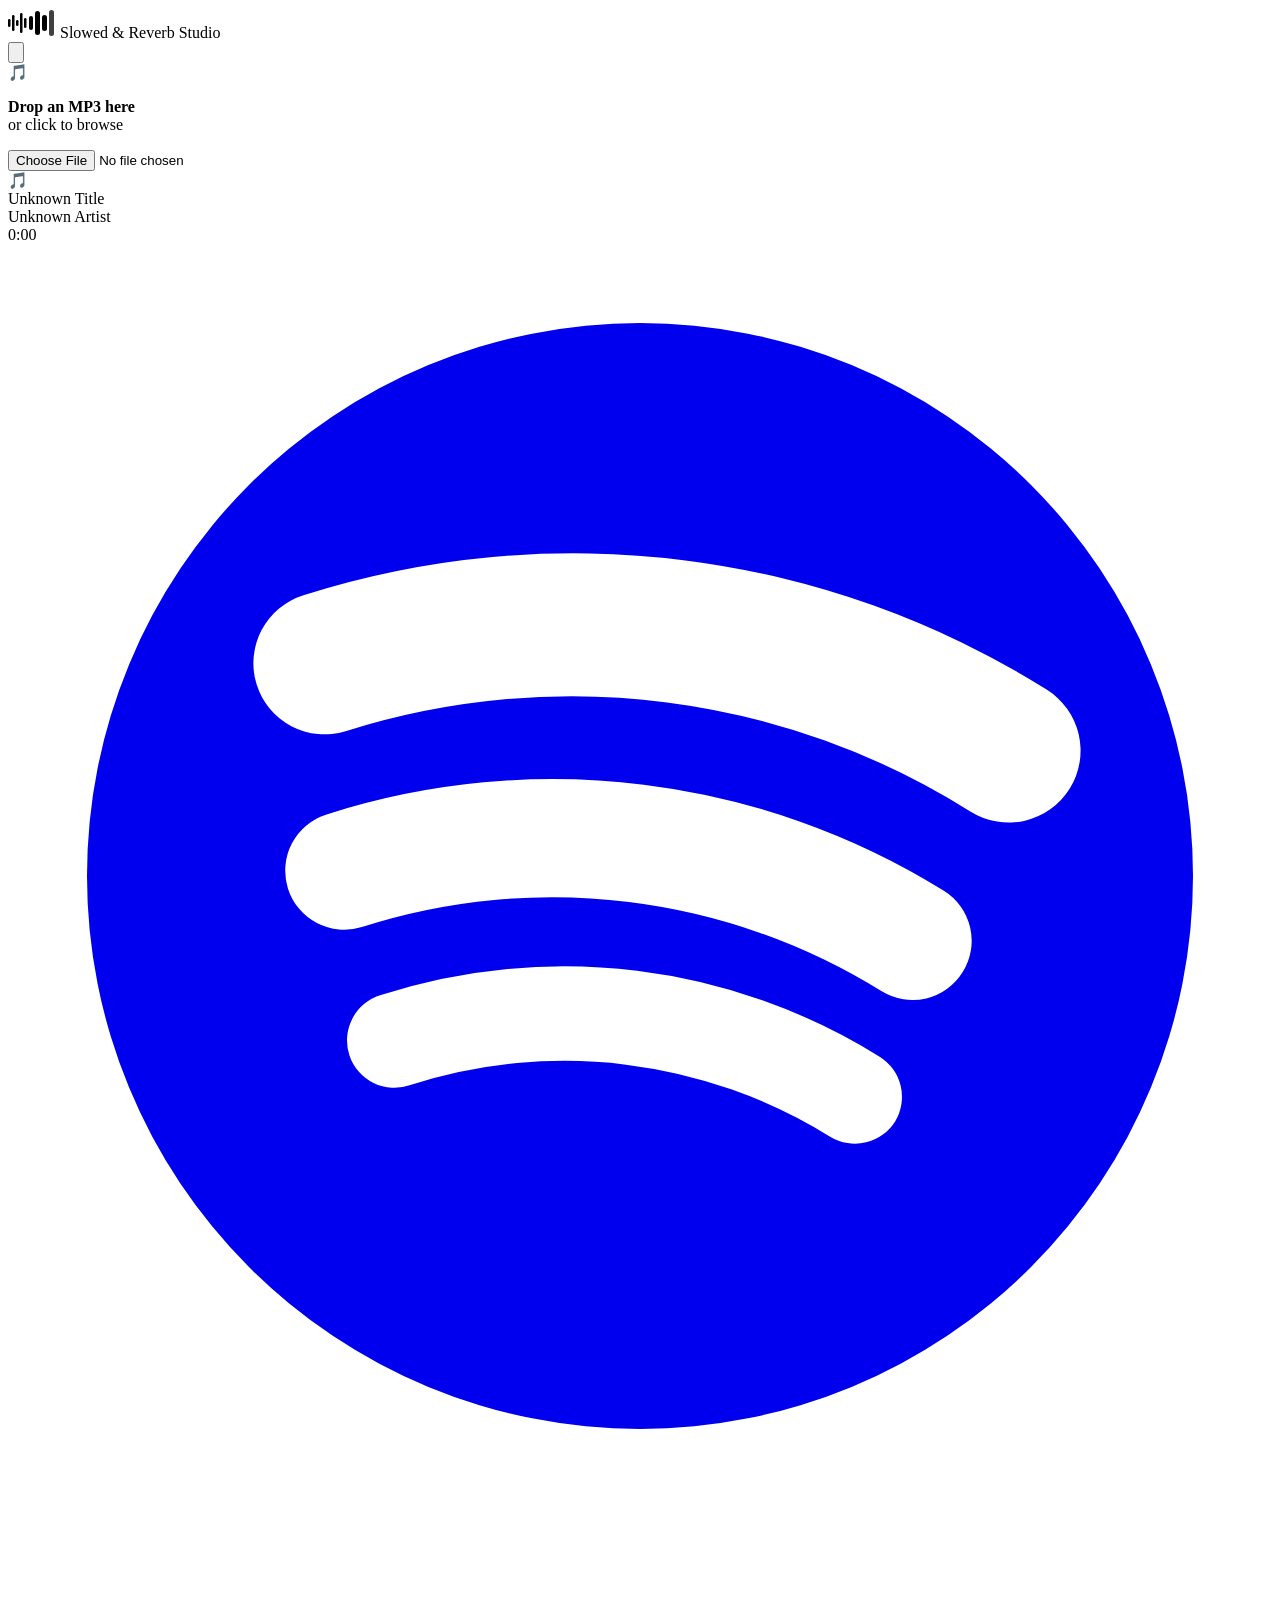
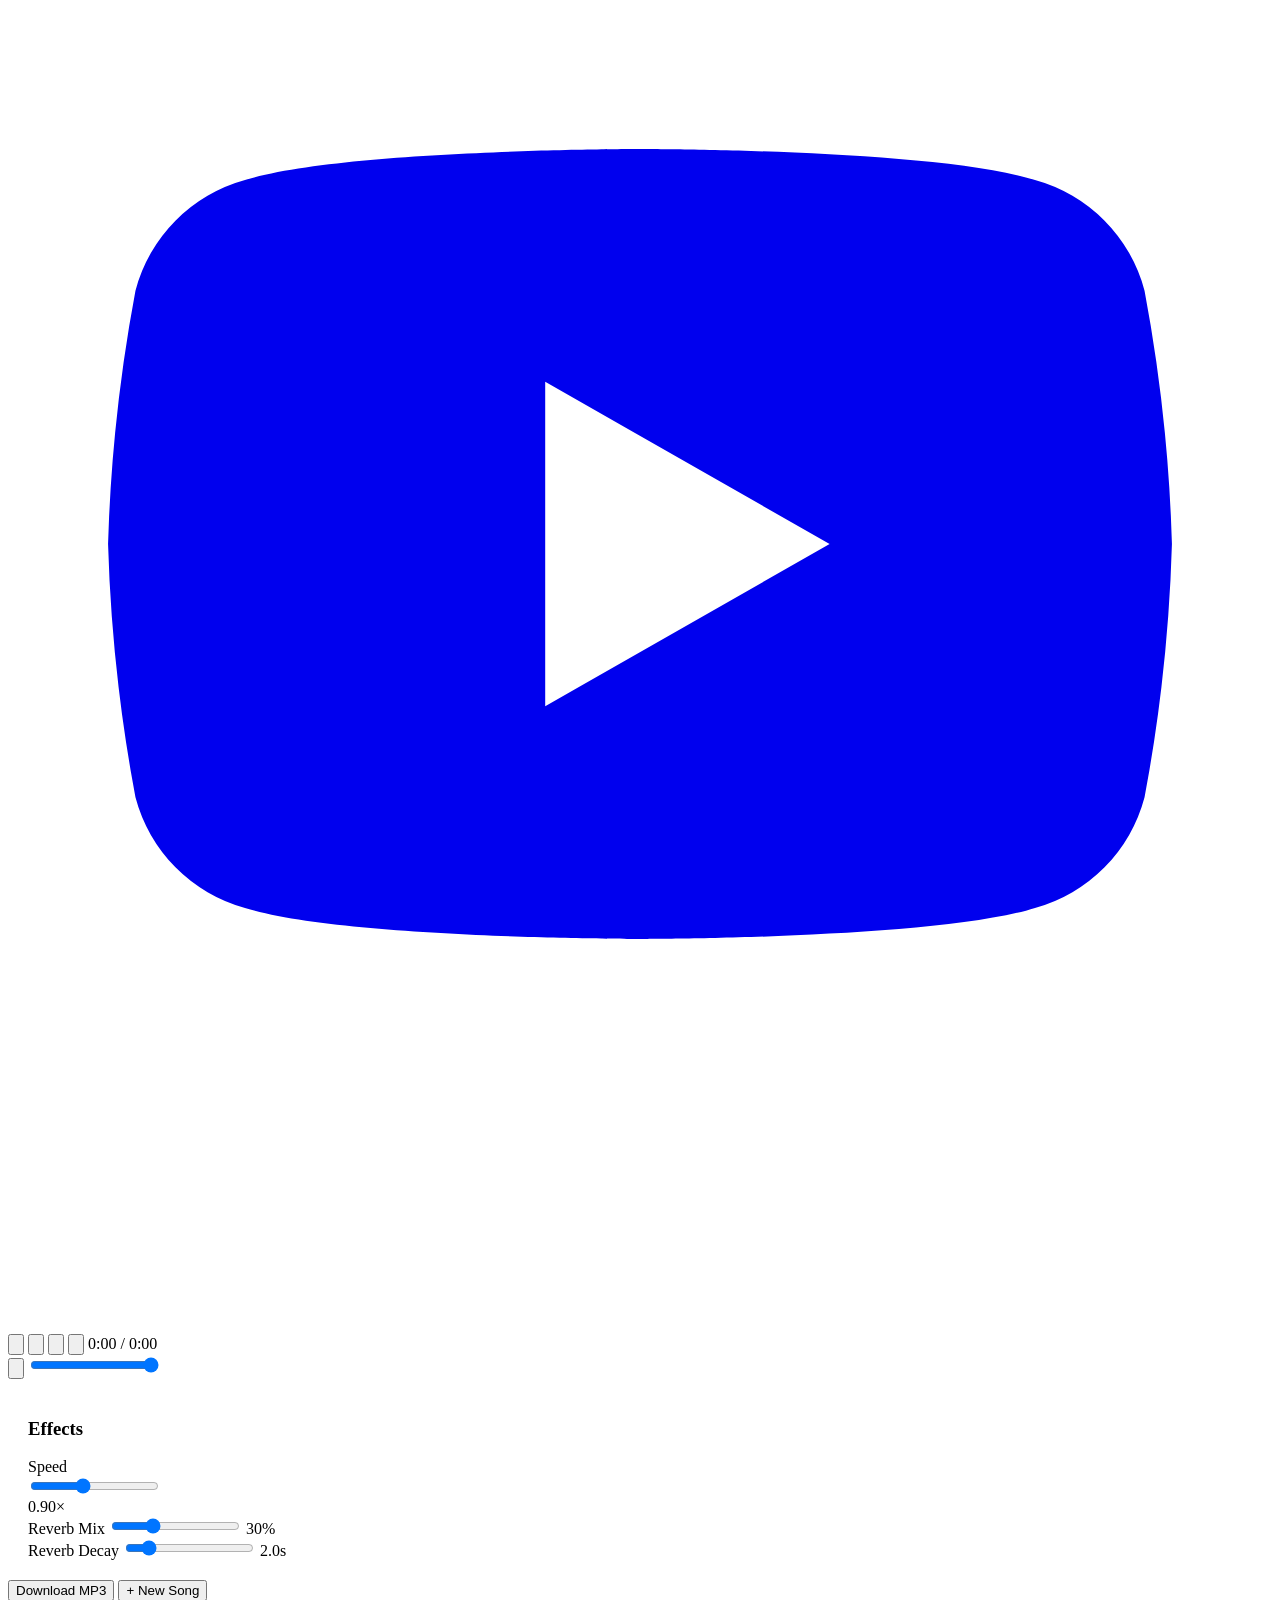
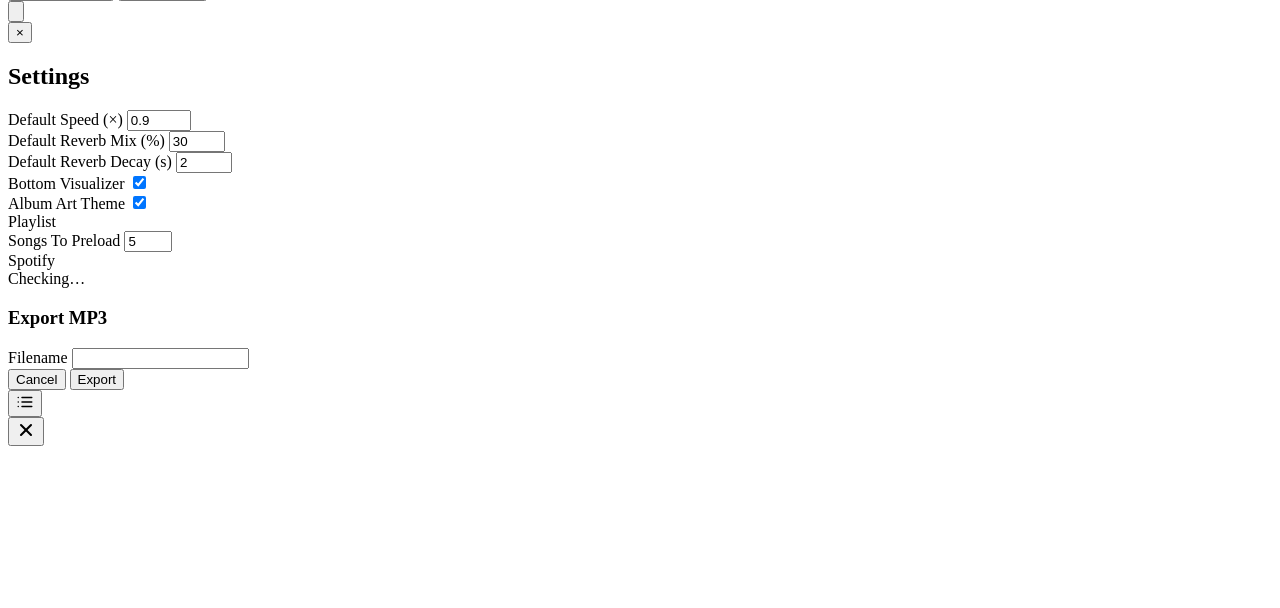
==== static/index.html @ 6344369d "derive OAuth callback URL from request host instead of hardcoding" ====
<!DOCTYPE html>
<html lang="en">
<head>
<meta charset="UTF-8">
<meta name="viewport" content="width=device-width, initial-scale=1.0">
<title>Slowed &amp; Reverb Studio</title>
<link rel="icon" href="/favicon.svg" type="image/svg+xml">
<link rel="stylesheet" href="/style.css">
</head>
<body>

<header>
    <div class="logo">
      <svg class="logo-waveform" viewBox="0 0 48 30" width="48" height="30" aria-hidden="true">
        <defs>
          <linearGradient id="logoGrad" x1="0" y1="0" x2="1" y2="0">
            <stop offset="0%" style="stop-color:var(--accent1)"/>
            <stop offset="100%" style="stop-color:var(--accent2)"/>
          </linearGradient>
        </defs>
        <!-- Compressed left bars -->
        <rect x="0"  y="11" width="2.5" height="8"  rx="1.2" fill="url(#logoGrad)"/>
        <rect x="4"  y="7"  width="2.5" height="16" rx="1.2" fill="url(#logoGrad)"/>
        <rect x="8"  y="12" width="2.5" height="6"  rx="1.2" fill="url(#logoGrad)"/>
        <rect x="12" y="5"  width="2.5" height="20" rx="1.2" fill="url(#logoGrad)"/>
        <rect x="16" y="10" width="2.5" height="10" rx="1.2" fill="url(#logoGrad)"/>
        <!-- Stretched right bars -->
        <rect x="21" y="8"  width="4"   height="14" rx="2"   fill="url(#logoGrad)"/>
        <rect x="27" y="3"  width="5"   height="24" rx="2.5" fill="url(#logoGrad)"/>
        <rect x="34" y="7"  width="5"   height="16" rx="2.5" fill="url(#logoGrad)"/>
        <rect x="41" y="2"  width="5"   height="26" rx="2.5" fill="url(#logoGrad)" opacity="0.75"/>
      </svg>
      Slowed &amp; Reverb Studio
    </div>
    <div class="header-right">
      <div class="server-status" id="serverStatus" style="display:none">
        <span class="status-dot"></span>
        <span id="statusLabel"></span>
      </div>
      <button class="gear-btn" id="gearBtn" title="Settings" aria-label="Settings">
        <svg viewBox="0 0 24 24" fill="none" stroke="currentColor" stroke-width="2" stroke-linecap="round" stroke-linejoin="round">
          <circle cx="12" cy="12" r="3"/><path d="M19.4 15a1.65 1.65 0 0 0 .33 1.82l.06.06a2 2 0 0 1-2.83 2.83l-.06-.06a1.65 1.65 0 0 0-1.82-.33 1.65 1.65 0 0 0-1 1.51V21a2 2 0 0 1-4 0v-.09A1.65 1.65 0 0 0 9 19.4a1.65 1.65 0 0 0-1.82.33l-.06.06a2 2 0 0 1-2.83-2.83l.06-.06A1.65 1.65 0 0 0 4.68 15a1.65 1.65 0 0 0-1.51-1H3a2 2 0 0 1 0-4h.09A1.65 1.65 0 0 0 4.6 9a1.65 1.65 0 0 0-.33-1.82l-.06-.06a2 2 0 0 1 2.83-2.83l.06.06A1.65 1.65 0 0 0 9 4.68a1.65 1.65 0 0 0 1-1.51V3a2 2 0 0 1 4 0v.09a1.65 1.65 0 0 0 1 1.51 1.65 1.65 0 0 0 1.82-.33l.06-.06a2 2 0 0 1 2.83 2.83l-.06.06A1.65 1.65 0 0 0 19.4 9a1.65 1.65 0 0 0 1.51 1H21a2 2 0 0 1 0 4h-.09a1.65 1.65 0 0 0-1.51 1z"/>
        </svg>
      </button>
    </div>
</header>

<div class="app-wrap">
<div class="app">

  <!-- Drop zone -->
  <div class="drop-zone" id="dropZone">
    <div class="icon">🎵</div>
    <p><strong>Drop an MP3 here</strong><br>or click to browse</p>
    <input type="file" id="fileInput" accept=".mp3,audio/*" aria-label="Choose audio file">
  </div>

  <!-- URL import -->
  <div class="url-section" id="urlRow" style="display:none">
    <div class="url-divider"><span>or import</span></div>
    <div class="import-tabs">
      <button class="import-tab active" id="tabUrl">URL</button>
      <button class="import-tab" id="tabSearch">Search</button>
    </div>
    <!-- URL mode -->
    <div id="urlMode">
      <div class="url-row">
        <input type="text" id="urlInput" placeholder="Paste a YouTube or Spotify URL…" autocomplete="off">
        <button id="urlLoadBtn" disabled>Load</button>
      </div>
    </div>
    <!-- Search mode -->
    <div id="searchMode" style="display:none">
      <div class="url-row">
        <input type="text" id="searchInput" placeholder="Search for a song on YouTube Music…" autocomplete="off">
      </div>
      <div class="search-results" id="searchResults" style="display:none"></div>
    </div>
    <!-- Live import status -->
    <div class="import-status" id="importStatus" style="display:none">
      <div class="import-meta">
        <div class="import-art" id="importArt">🎵</div>
        <div class="import-info">
          <div class="import-title" id="importTitle">Loading…</div>
          <div class="import-artist" id="importArtist"></div>
        </div>
      </div>
      <div class="import-stage" id="importStage"></div>
      <div class="import-stages-bar" id="importStagesBar">
        <div class="import-stage-seg" id="stageSeg-resolve">
          <div class="import-stage-fill" id="stageFill-resolve"></div>
          <span class="import-stage-label">Resolve</span>
        </div>
        <div class="import-stage-seg" id="stageSeg-download">
          <div class="import-stage-fill" id="stageFill-download"></div>
          <span class="import-stage-label">Download</span>
        </div>
        <div class="import-stage-seg" id="stageSeg-process">
          <div class="import-stage-fill" id="stageFill-process"></div>
          <span class="import-stage-label">Process</span>
        </div>
        <div class="import-stage-seg" id="stageSeg-load">
          <div class="import-stage-fill" id="stageFill-load"></div>
          <span class="import-stage-label">Load</span>
        </div>
      </div>
      <div class="import-tracks" id="importTrackList" style="display:none"></div>
    </div>
  </div>
  <!-- Track card -->
  <div class="card track-card hidden" id="trackCard">
    <div class="album-art" id="albumArt">🎵</div>
    <div class="track-info">
      <div class="track-title" id="trackTitle">Unknown Title</div>
      <div class="track-artist" id="trackArtist">Unknown Artist</div>
      <div class="track-meta-row">
        <div class="track-duration" id="trackDuration">0:00</div>
        <div class="track-source-links" aria-label="Source links">
          <a class="track-source-link hidden" id="trackSpotifyLink" href="#" target="_blank" rel="noopener noreferrer" title="Open on Spotify" aria-label="Open on Spotify">
            <svg viewBox="0 0 24 24" fill="currentColor" aria-hidden="true">
              <path d="M12 1.5A10.5 10.5 0 1 0 22.5 12 10.5 10.5 0 0 0 12 1.5Zm4.85 15.15a.9.9 0 0 1-1.24.3 9.55 9.55 0 0 0-7.97-.98.9.9 0 1 1-.56-1.71 11.34 11.34 0 0 1 9.47 1.17.9.9 0 0 1 .3 1.22Zm1.28-2.83a1.12 1.12 0 0 1-1.54.37 11.84 11.84 0 0 0-9.87-1.22 1.12 1.12 0 1 1-.67-2.14 14.07 14.07 0 0 1 11.72 1.45 1.12 1.12 0 0 1 .36 1.54Zm.15-3.04A14.2 14.2 0 0 0 6.41 9.25a1.35 1.35 0 0 1-.8-2.58 16.89 16.89 0 0 1 14.11 1.79 1.35 1.35 0 1 1-1.44 2.32Z"/>
            </svg>
          </a>
          <a class="track-source-link hidden" id="trackYouTubeLink" href="#" target="_blank" rel="noopener noreferrer" title="Open on YouTube" aria-label="Open on YouTube">
            <svg viewBox="0 0 24 24" fill="currentColor" aria-hidden="true">
              <path d="M21.58 7.19a2.96 2.96 0 0 0-2.08-2.1C17.66 4.5 12 4.5 12 4.5s-5.66 0-7.5.59a2.96 2.96 0 0 0-2.08 2.1A30.8 30.8 0 0 0 1.9 12a30.8 30.8 0 0 0 .52 4.81 2.96 2.96 0 0 0 2.08 2.1c1.84.59 7.5.59 7.5.59s5.66 0 7.5-.59a2.96 2.96 0 0 0 2.08-2.1A30.8 30.8 0 0 0 22.1 12a30.8 30.8 0 0 0-.52-4.81ZM10.2 15.08V8.92L15.6 12Z"/>
            </svg>
          </a>
        </div>
      </div>
    </div>
  </div>

  <!-- Waveform -->
  <div class="card waveform-wrap hidden" id="waveformWrap">
    <canvas id="waveform"></canvas>
  </div>

  <!-- Transport -->
  <div class="transport hidden" id="transport">
    <button class="transport-icon-btn" id="startBtn" title="Start" aria-label="Start">
      <svg viewBox="0 0 24 24" fill="currentColor">
        <rect x="4.5" y="4" width="2.5" height="16" rx="1"/>
        <polygon points="18,5 8.5,12 18,19"/>
      </svg>
    </button>
    <button class="play-btn" id="playBtn" aria-label="Play/Pause">
      <svg id="playIcon" viewBox="0 0 24 24" fill="currentColor"><polygon points="5,3 19,12 5,21"/></svg>
    </button>
    <button class="transport-icon-btn" id="endBtn" title="End" aria-label="End">
      <svg viewBox="0 0 24 24" fill="currentColor">
        <polygon points="6,5 15.5,12 6,19"/>
        <rect x="17" y="4" width="2.5" height="16" rx="1"/>
      </svg>
    </button>
    <button class="transport-icon-btn loop-btn" id="loopBtn" title="Loop Off" aria-label="Toggle Loop" aria-pressed="false">
      <svg viewBox="0 0 24 24" fill="none" stroke="url(#loopGrad)" stroke-width="2.1" stroke-linecap="round" stroke-linejoin="round">
        <defs>
          <linearGradient id="loopGrad" x1="0%" y1="0%" x2="100%" y2="100%">
            <stop offset="0%" class="loop-grad-stop1"/>
            <stop offset="100%" class="loop-grad-stop2"/>
          </linearGradient>
        </defs>
        <path d="M8 7h9l-2.5-2.5M16 17H7l2.5 2.5M17 7c2 0 3 1 3 3v1M7 17c-2 0-3-1-3-3v-1"/>
      </svg>
    </button>
    <span class="time-display" id="timeDisplay">0:00 / 0:00</span>
    <div class="volume-control">
      <button class="transport-icon-btn" id="muteBtn" title="Mute" aria-label="Toggle Mute" aria-pressed="false">
        <svg viewBox="0 0 24 24" fill="none" stroke="currentColor" stroke-width="2" stroke-linecap="round" stroke-linejoin="round">
          <path d="M11 5L6 9H2v6h4l5 4V5z" fill="currentColor" stroke="none"/>
          <path d="M15.54 8.46a5 5 0 0 1 0 7.07"/><path d="M19.07 4.93a10 10 0 0 1 0 14.14"/>
        </svg>
      </button>
      <input type="range" id="volumeSlider" class="volume-slider" min="0" max="100" value="100" step="1" aria-label="Volume">
    </div>
  </div>

  <!-- Effects -->
  <div class="card effects hidden" id="effects" style="padding:20px">
    <h3>Effects</h3>
    <div class="slider-group">
      <div class="slider-row">
        <span class="slider-label">Speed</span>
        <div class="slider-input-wrap speed-slider-wrap">
          <input type="range" id="speedSlider" min="50" max="150" value="90" step="1" aria-label="Speed" autocomplete="off">
          <span class="speed-divider" aria-hidden="true"></span>
        </div>
        <span class="slider-value" id="speedVal">0.90×</span>
      </div>
      <div class="slider-row">
        <span class="slider-label">Reverb Mix</span>
        <input type="range" id="reverbSlider" min="0" max="100" value="30" step="1" aria-label="Reverb Mix" autocomplete="off">
        <span class="slider-value" id="reverbVal">30%</span>
      </div>
      <div class="slider-row">
        <span class="slider-label">Reverb Decay</span>
        <input type="range" id="decaySlider" min="10" max="80" value="20" step="1" aria-label="Reverb Decay" autocomplete="off">
        <span class="slider-value" id="decayVal">2.0s</span>
      </div>
    </div>
  </div>

  <!-- Download -->
  <button class="download-btn hidden" id="downloadBtn">Download MP3</button>
  <button class="new-song-btn hidden" id="newSongBtn" type="button"><span class="plus">+</span> New Song</button>
</div><!-- end .app -->

<!-- Playlist panel (inline card, hidden until playlist is active) -->
<div class="card playlist-panel" id="playlistPanel">
  <div class="playlist-panel-header">
    <div class="playlist-panel-meta">
      <div class="playlist-panel-name" id="playlistSidebarName"></div>
      <div class="playlist-panel-count" id="playlistSidebarCount"></div>
    </div>
    <button class="transport-icon-btn loop-btn playlist-loop-btn" id="playlistLoopBtn" title="Loop Playlist Off" aria-label="Toggle Playlist Loop" aria-pressed="false">
      <svg viewBox="0 0 24 24" fill="none" stroke="url(#playlistLoopGrad)" stroke-width="2.1" stroke-linecap="round" stroke-linejoin="round">
        <defs>
          <linearGradient id="playlistLoopGrad" x1="0%" y1="0%" x2="100%" y2="100%">
            <stop offset="0%" class="loop-grad-stop1"/>
            <stop offset="100%" class="loop-grad-stop2"/>
          </linearGradient>
        </defs>
        <path d="M8 7h9l-2.5-2.5M16 17H7l2.5 2.5M17 7c2 0 3 1 3 3v1M7 17c-2 0-3-1-3-3v-1"/>
      </svg>
    </button>
  </div>
  <div class="playlist-track-list" id="playlistTrackList"></div>
</div>

</div><!-- end .app-wrap -->

<!-- Settings panel -->
<div class="overlay" id="overlay"></div>
<div class="settings-panel" id="settingsPanel">
  <button class="close-btn" id="closeSettings">×</button>
  <h2>Settings</h2>
  <div class="setting-group">
    <label>Default Speed (×)</label>
    <input type="number" id="defaultSpeed" value="0.9" min="0.5" max="1.5" step="0.05">
  </div>
  <div class="setting-group">
    <label>Default Reverb Mix (%)</label>
    <input type="number" id="defaultReverb" value="30" min="0" max="100" step="5">
  </div>
  <div class="setting-group">
    <label>Default Reverb Decay (s)</label>
    <input type="number" id="defaultDecay" value="2" min="1" max="8" step="0.5">
  </div>
  <div class="setting-group">
    <label class="setting-toggle">
      <span>Bottom Visualizer</span>
      <span class="apple-switch">
        <input type="checkbox" id="bottomVisualizerToggle" checked>
        <span class="apple-switch-track">
          <span class="apple-switch-thumb"></span>
        </span>
      </span>
    </label>
  </div>
  <div class="setting-group">
    <label class="setting-toggle">
      <span>Album Art Theme</span>
      <span class="apple-switch">
        <input type="checkbox" id="artThemeToggle" checked>
        <span class="apple-switch-track">
          <span class="apple-switch-thumb"></span>
        </span>
      </span>
    </label>
  </div>
  <div class="settings-divider"><span>Playlist</span></div>
  <div class="setting-group">
    <label>Songs To Preload</label>
    <input type="number" id="playlistPreloadCount" value="5" min="1" max="20" step="1">
  </div>
  <div class="settings-divider"><span>Spotify</span></div>
  <div class="setting-group spotify-connect-group">
    <div class="spotify-status-row">
      <span class="spotify-status-dot" id="spotifyStatusDot"></span>
      <span class="spotify-status-label" id="spotifyStatusLabel">Checking…</span>
    </div>
    <button class="spotify-connect-btn" id="spotifyConnectBtn" style="display:none">Connect Spotify</button>
    <button class="spotify-disconnect-btn" id="spotifyDisconnectBtn" style="display:none">Disconnect</button>
    <p class="spotify-connect-hint" id="spotifyConnectHint"></p>
  </div>
</div>

<!-- Download modal -->
<div class="modal-overlay" id="modalOverlay">
  <div class="modal">
    <h3>Export MP3</h3>
    <label>Filename</label>
    <input type="text" id="filenameInput" autocomplete="off">
    <div class="modal-btns">
      <button class="modal-cancel" id="modalCancel">Cancel</button>
      <button class="modal-confirm" id="modalConfirm">Export</button>
    </div>
    <div class="progress-wrap" id="progressWrap" style="display:none">
      <div class="progress-bar" id="progressBar"></div>
    </div>
  </div>
</div>

<!-- Mobile playlist bar (shown at bottom on small screens when playlist is active) -->
<div class="playlist-mobile-bar" id="playlistMobileBar">
  <div class="playlist-mobile-bar-info">
    <span class="playlist-mobile-bar-track" id="playlistMobileBarTrack"></span>
    <span class="playlist-mobile-bar-count" id="playlistMobileBarCount"></span>
  </div>
  <button class="playlist-mobile-bar-btn" id="playlistMobileBarBtn" aria-label="Show playlist">
    <svg viewBox="0 0 24 24" fill="none" stroke="currentColor" stroke-width="2" stroke-linecap="round" stroke-linejoin="round" width="18" height="18">
      <line x1="8" y1="6" x2="21" y2="6"/><line x1="8" y1="12" x2="21" y2="12"/><line x1="8" y1="18" x2="21" y2="18"/>
      <line x1="3" y1="6" x2="3.01" y2="6"/><line x1="3" y1="12" x2="3.01" y2="12"/><line x1="3" y1="18" x2="3.01" y2="18"/>
    </svg>
  </button>
</div>

<!-- Mobile playlist overlay -->
<div class="playlist-mobile-overlay" id="playlistMobileOverlay">
  <div class="playlist-mobile-overlay-header">
    <div class="playlist-panel-name" id="playlistMobileOverlayName"></div>
    <button class="playlist-mobile-overlay-close" id="playlistMobileOverlayClose" aria-label="Close">
      <svg viewBox="0 0 24 24" fill="none" stroke="currentColor" stroke-width="2.5" stroke-linecap="round" width="20" height="20">
        <line x1="18" y1="6" x2="6" y2="18"/><line x1="6" y1="6" x2="18" y2="18"/>
      </svg>
    </button>
  </div>
  <div class="playlist-track-list playlist-mobile-overlay-list" id="playlistMobileTrackList"></div>
</div>

<!-- Toast -->
<div class="toast" id="toast"></div>
<canvas id="bottomVisualizer" class="bottom-visualizer" aria-hidden="true"></canvas>

<script src="/lib/lame.min.js"></script>
<script type="module" src="/js/ui.js"></script>
</body>
</html>
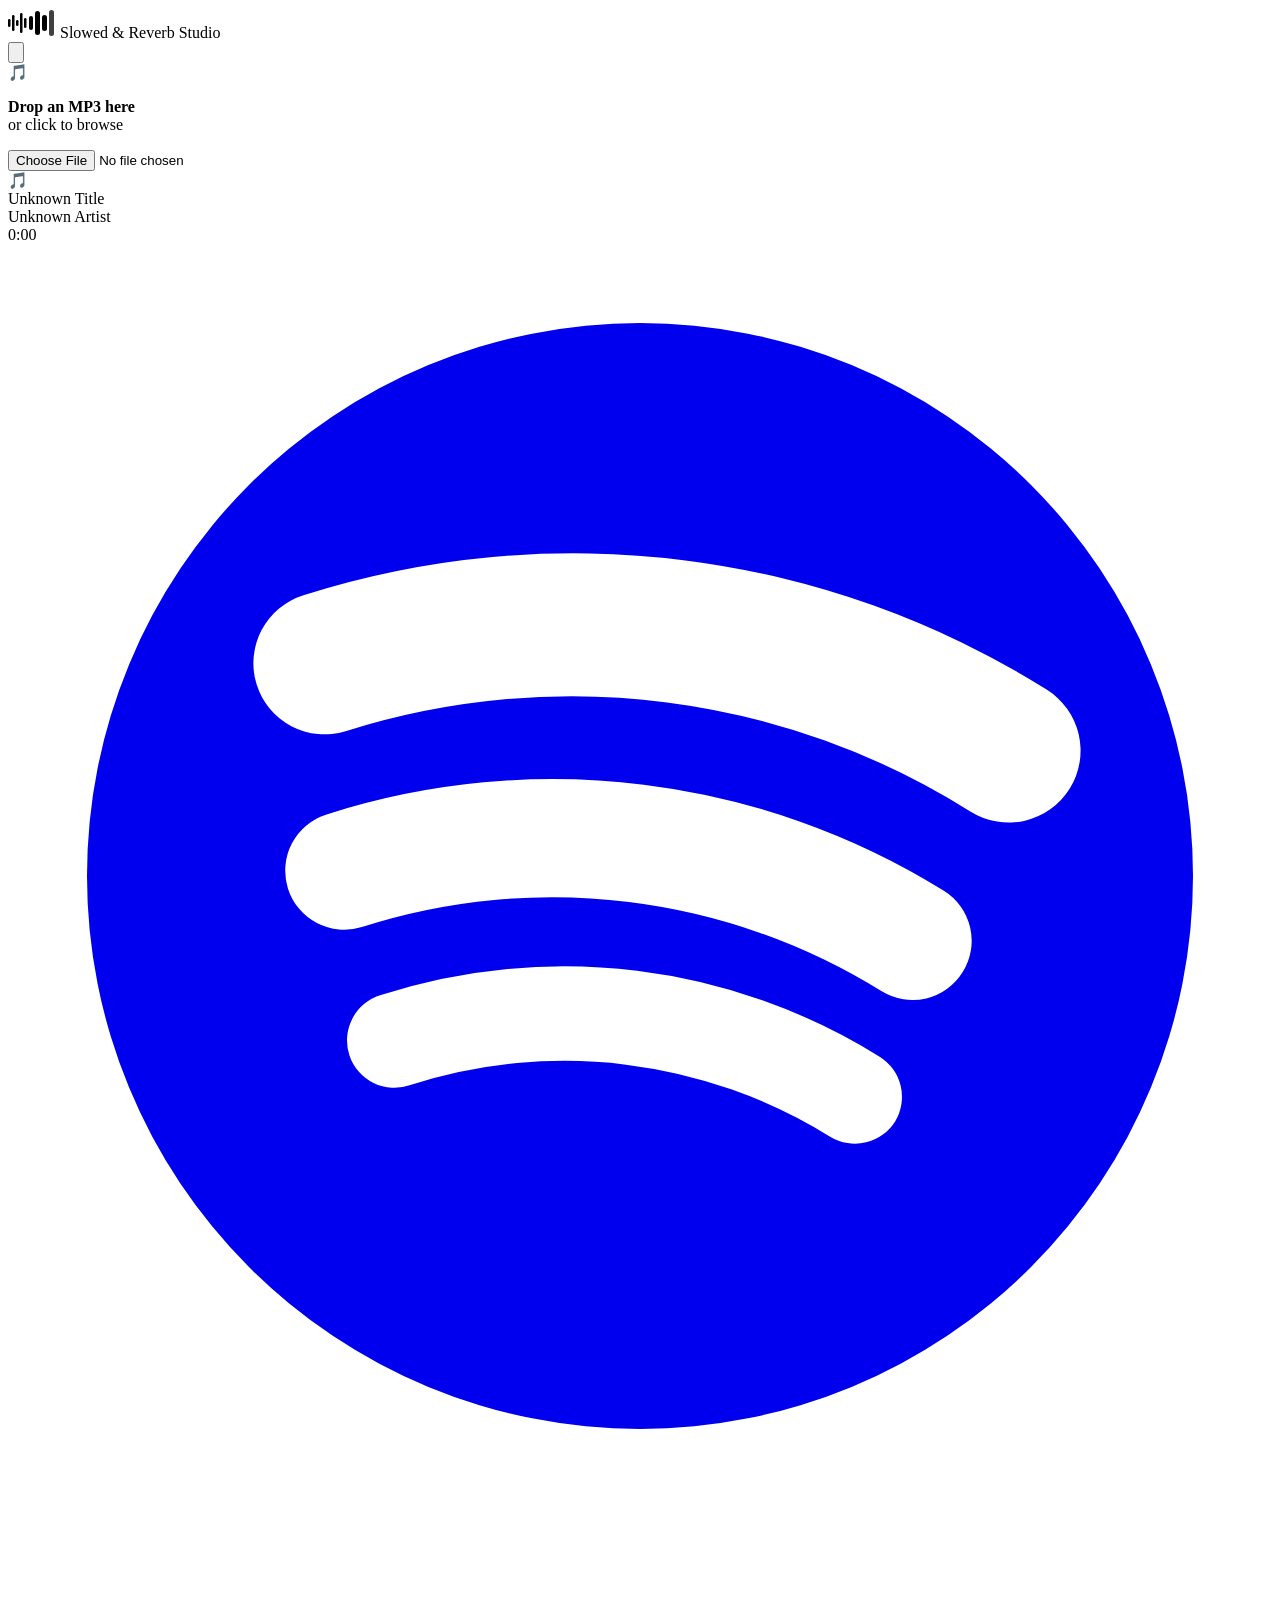
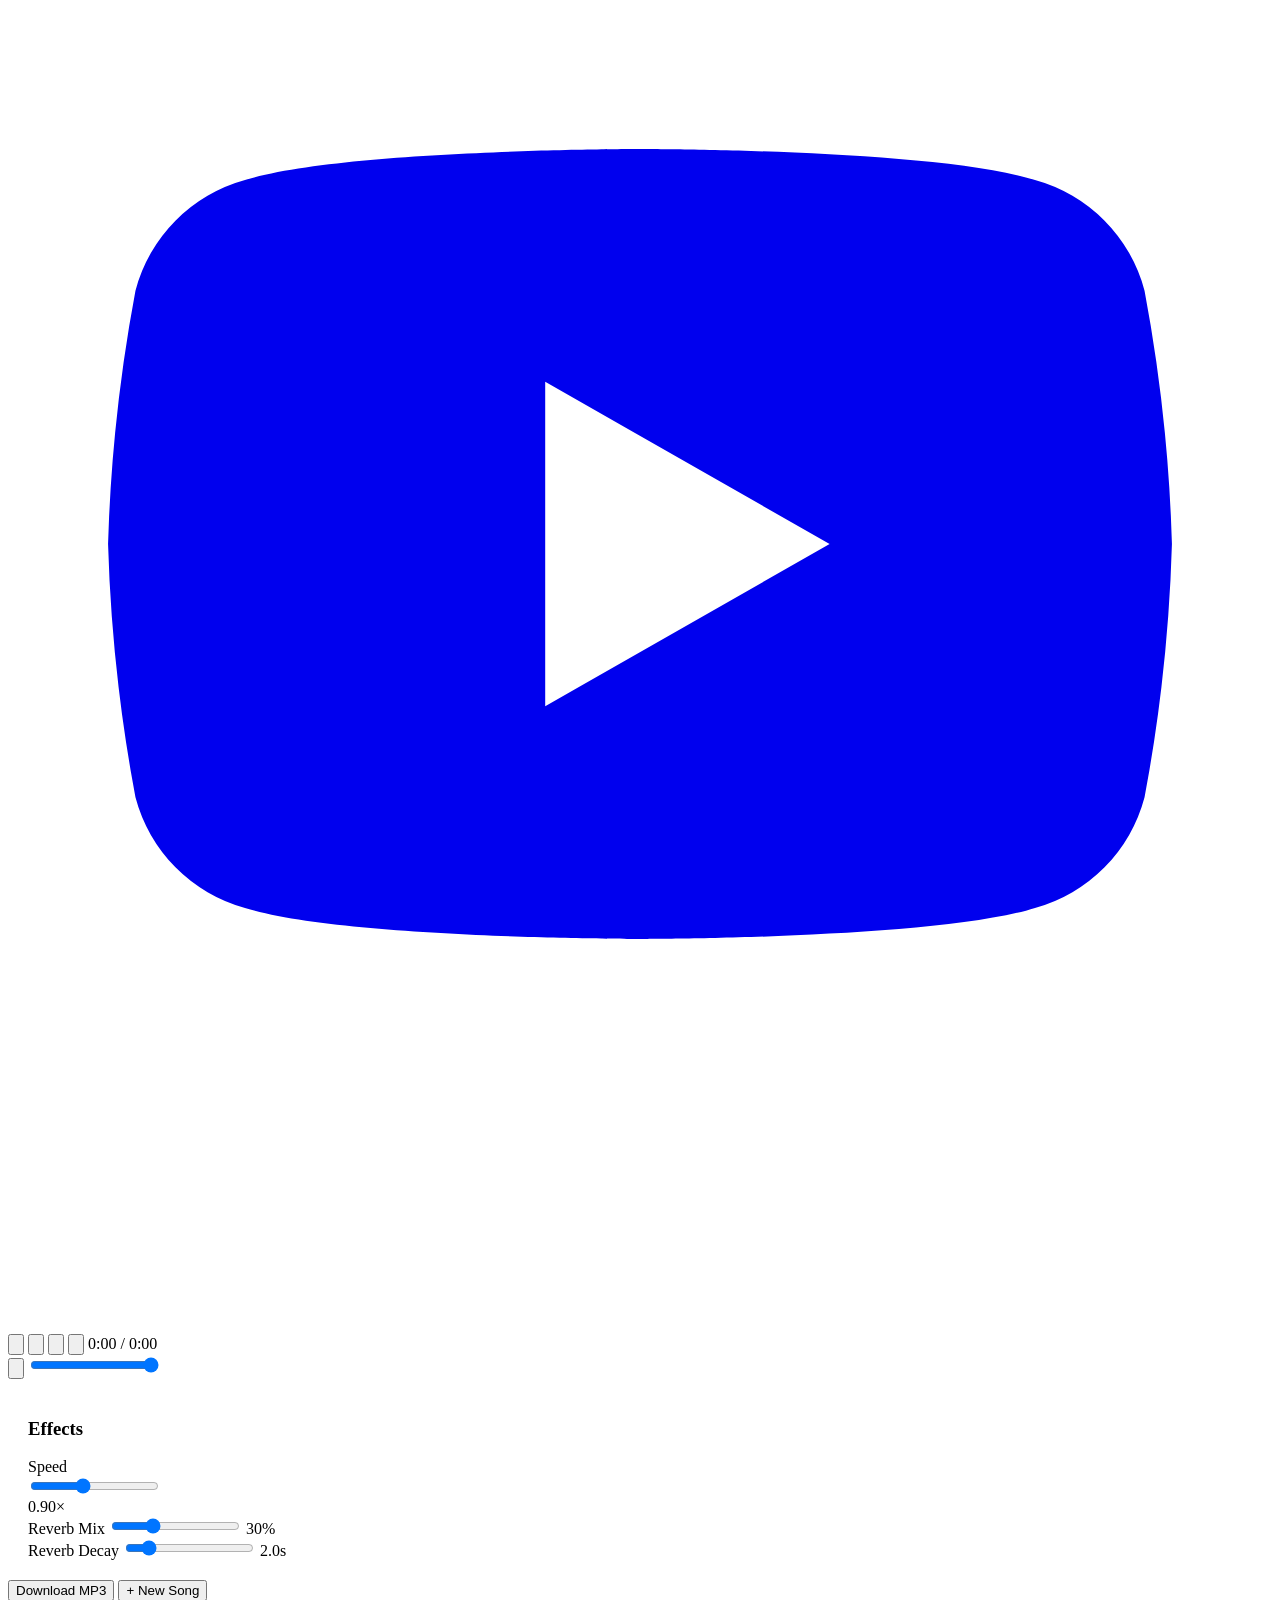
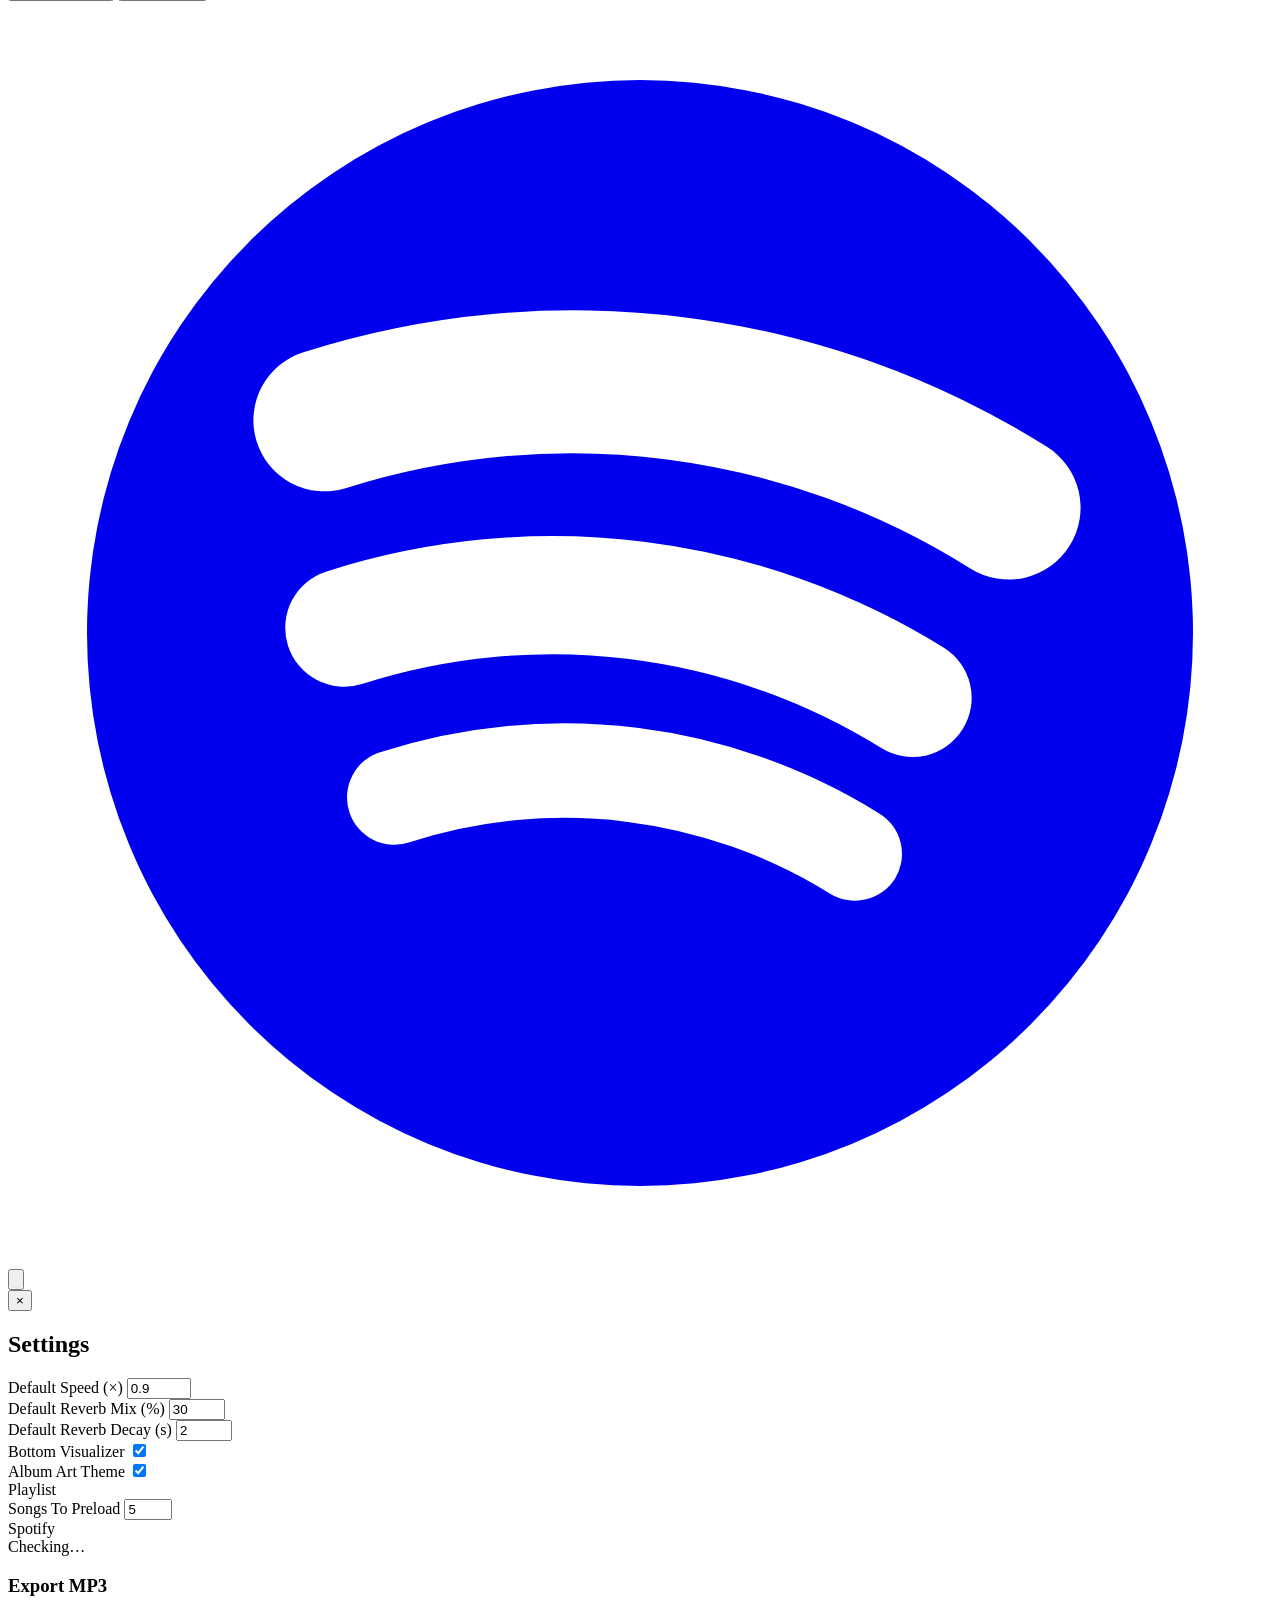
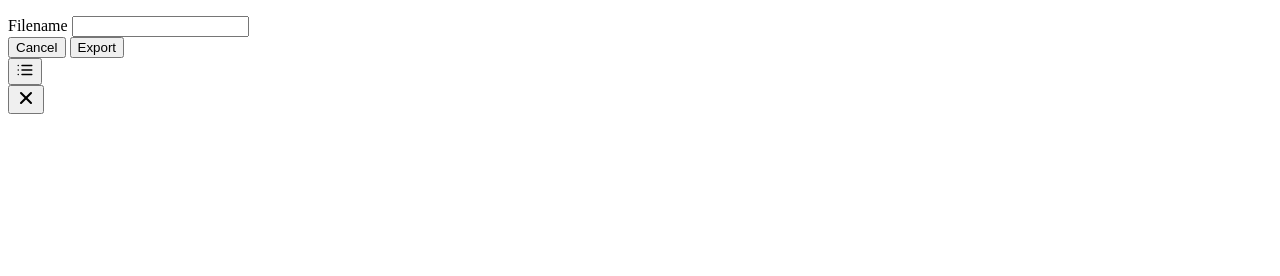
==== commit e64f08f1: "Fix playlist metadata and source links in importer/panel" ====
--- a/static/index.html
+++ b/static/index.html
@@ -213,17 +213,24 @@
       <div class="playlist-panel-name" id="playlistSidebarName"></div>
       <div class="playlist-panel-count" id="playlistSidebarCount"></div>
     </div>
-    <button class="transport-icon-btn loop-btn playlist-loop-btn" id="playlistLoopBtn" title="Loop Playlist Off" aria-label="Toggle Playlist Loop" aria-pressed="false">
-      <svg viewBox="0 0 24 24" fill="none" stroke="url(#playlistLoopGrad)" stroke-width="2.1" stroke-linecap="round" stroke-linejoin="round">
-        <defs>
-          <linearGradient id="playlistLoopGrad" x1="0%" y1="0%" x2="100%" y2="100%">
-            <stop offset="0%" class="loop-grad-stop1"/>
-            <stop offset="100%" class="loop-grad-stop2"/>
-          </linearGradient>
-        </defs>
-        <path d="M8 7h9l-2.5-2.5M16 17H7l2.5 2.5M17 7c2 0 3 1 3 3v1M7 17c-2 0-3-1-3-3v-1"/>
-      </svg>
-    </button>
+    <div class="playlist-panel-actions">
+      <a class="track-source-link hidden" id="playlistSidebarLink" href="#" target="_blank" rel="noopener noreferrer" title="Open on Spotify" aria-label="Open on Spotify">
+        <svg viewBox="0 0 24 24" fill="currentColor" aria-hidden="true">
+          <path d="M12 1.5A10.5 10.5 0 1 0 22.5 12 10.5 10.5 0 0 0 12 1.5Zm4.85 15.15a.9.9 0 0 1-1.24.3 9.55 9.55 0 0 0-7.97-.98.9.9 0 1 1-.56-1.71 11.34 11.34 0 0 1 9.47 1.17.9.9 0 0 1 .3 1.22Zm1.28-2.83a1.12 1.12 0 0 1-1.54.37 11.84 11.84 0 0 0-9.87-1.22 1.12 1.12 0 1 1-.67-2.14 14.07 14.07 0 0 1 11.72 1.45 1.12 1.12 0 0 1 .36 1.54Zm.15-3.04A14.2 14.2 0 0 0 6.41 9.25a1.35 1.35 0 0 1-.8-2.58 16.89 16.89 0 0 1 14.11 1.79 1.35 1.35 0 1 1-1.44 2.32Z"/>
+        </svg>
+      </a>
+      <button class="transport-icon-btn loop-btn playlist-loop-btn" id="playlistLoopBtn" title="Loop Playlist Off" aria-label="Toggle Playlist Loop" aria-pressed="false">
+        <svg viewBox="0 0 24 24" fill="none" stroke="url(#playlistLoopGrad)" stroke-width="2.1" stroke-linecap="round" stroke-linejoin="round">
+          <defs>
+            <linearGradient id="playlistLoopGrad" x1="0%" y1="0%" x2="100%" y2="100%">
+              <stop offset="0%" class="loop-grad-stop1"/>
+              <stop offset="100%" class="loop-grad-stop2"/>
+            </linearGradient>
+          </defs>
+          <path d="M8 7h9l-2.5-2.5M16 17H7l2.5 2.5M17 7c2 0 3 1 3 3v1M7 17c-2 0-3-1-3-3v-1"/>
+        </svg>
+      </button>
+    </div>
   </div>
   <div class="playlist-track-list" id="playlistTrackList"></div>
 </div>
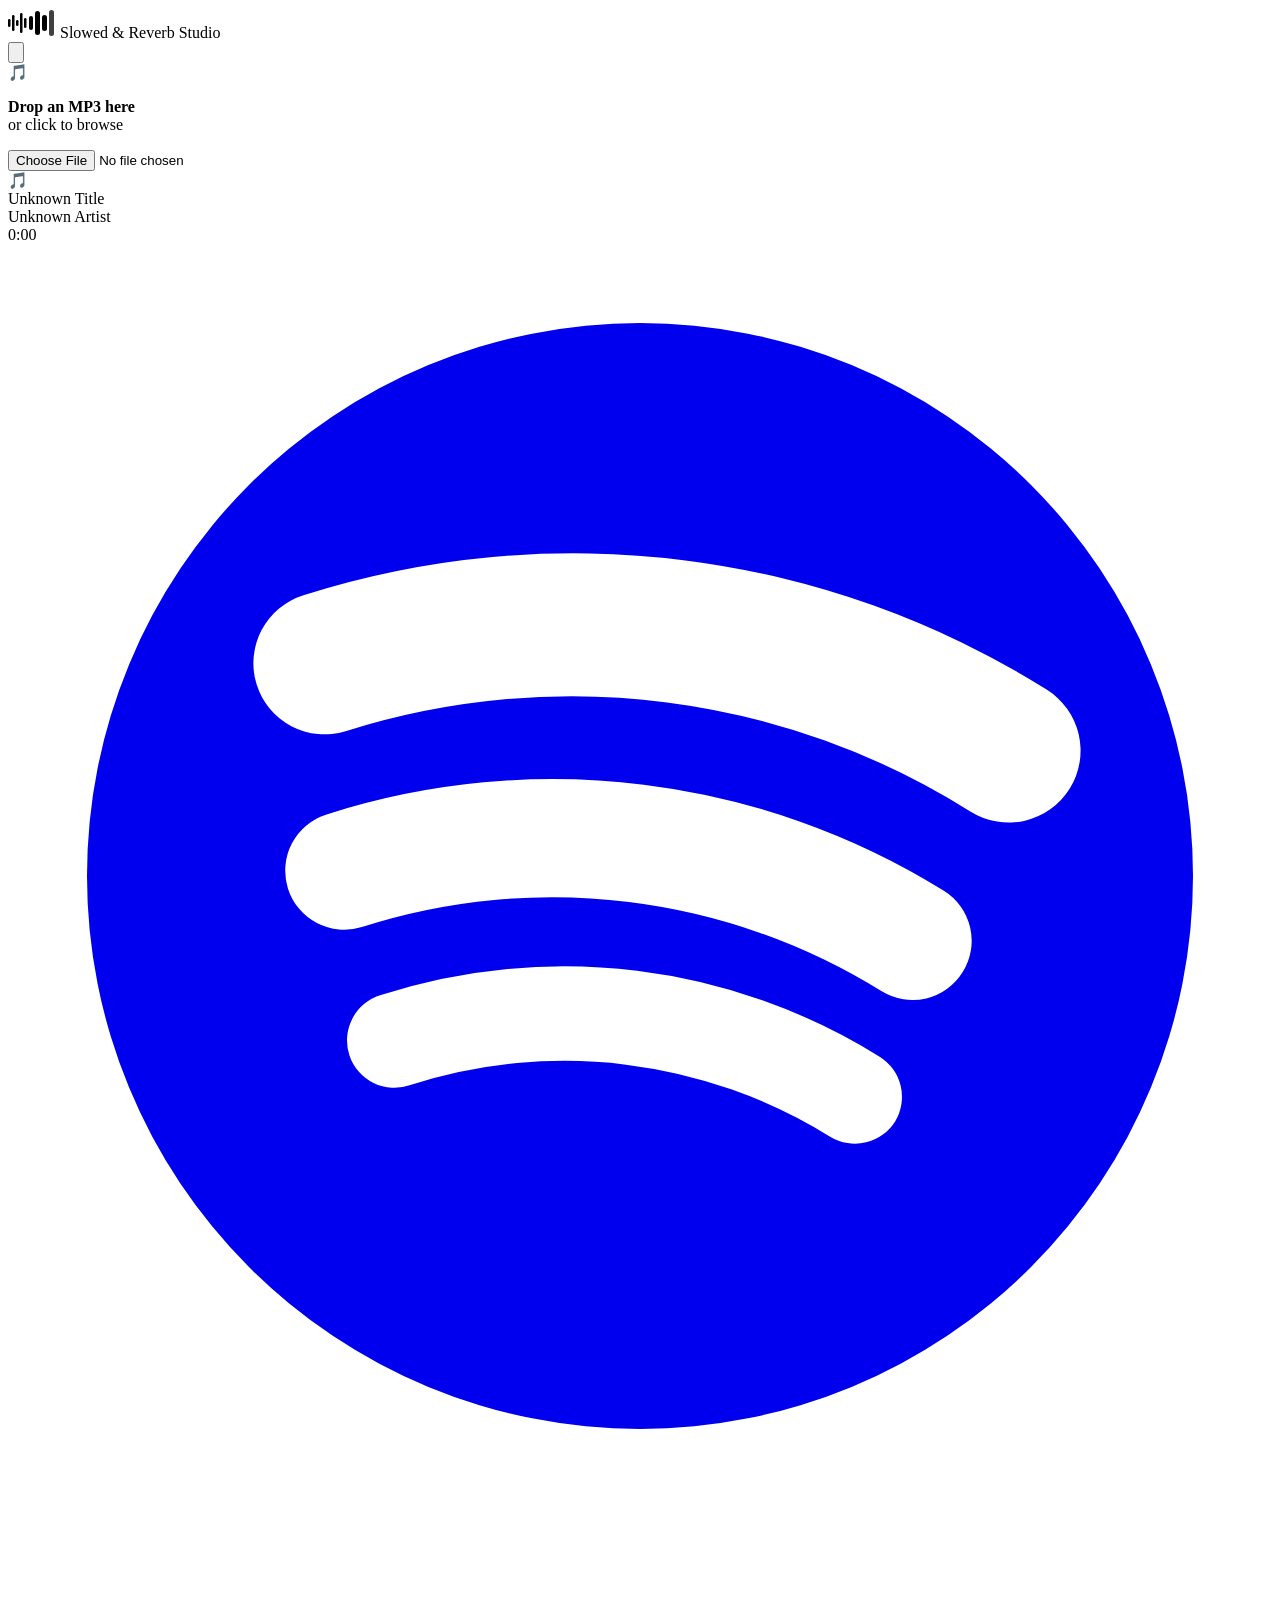
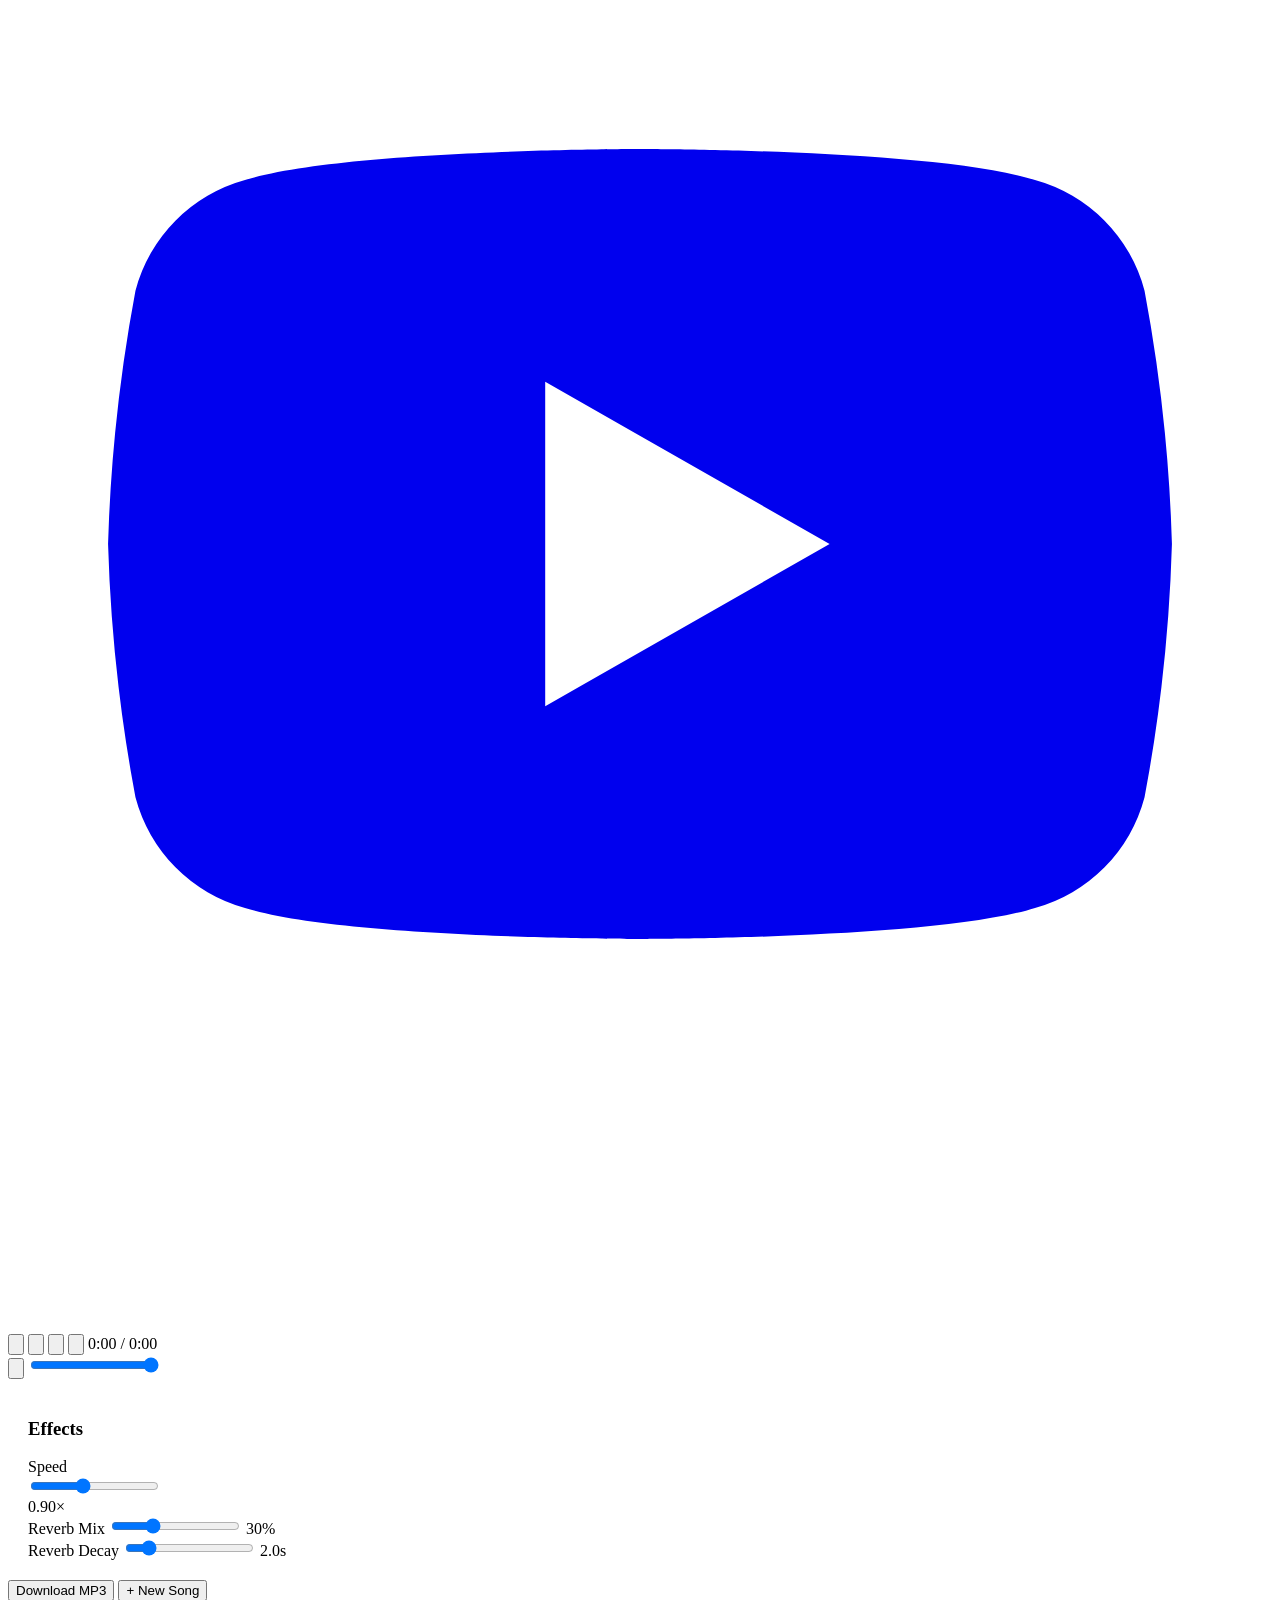
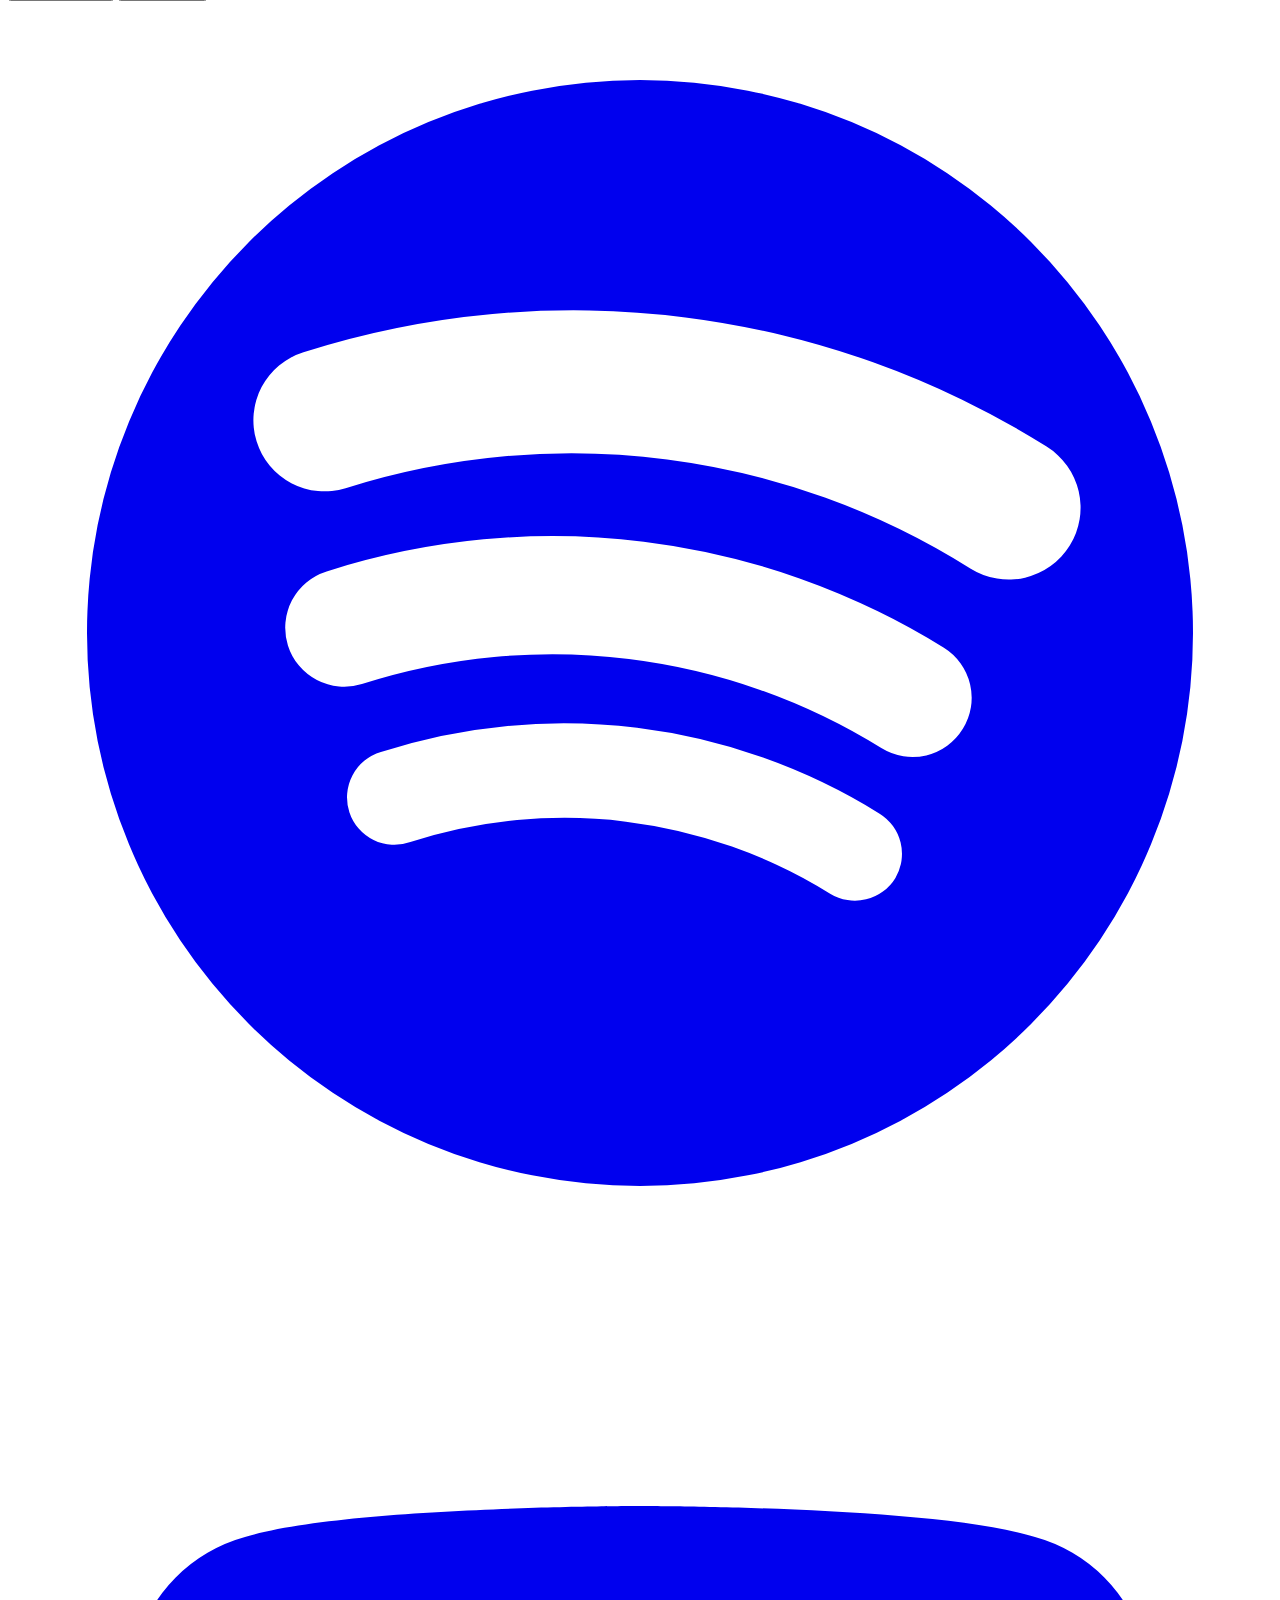
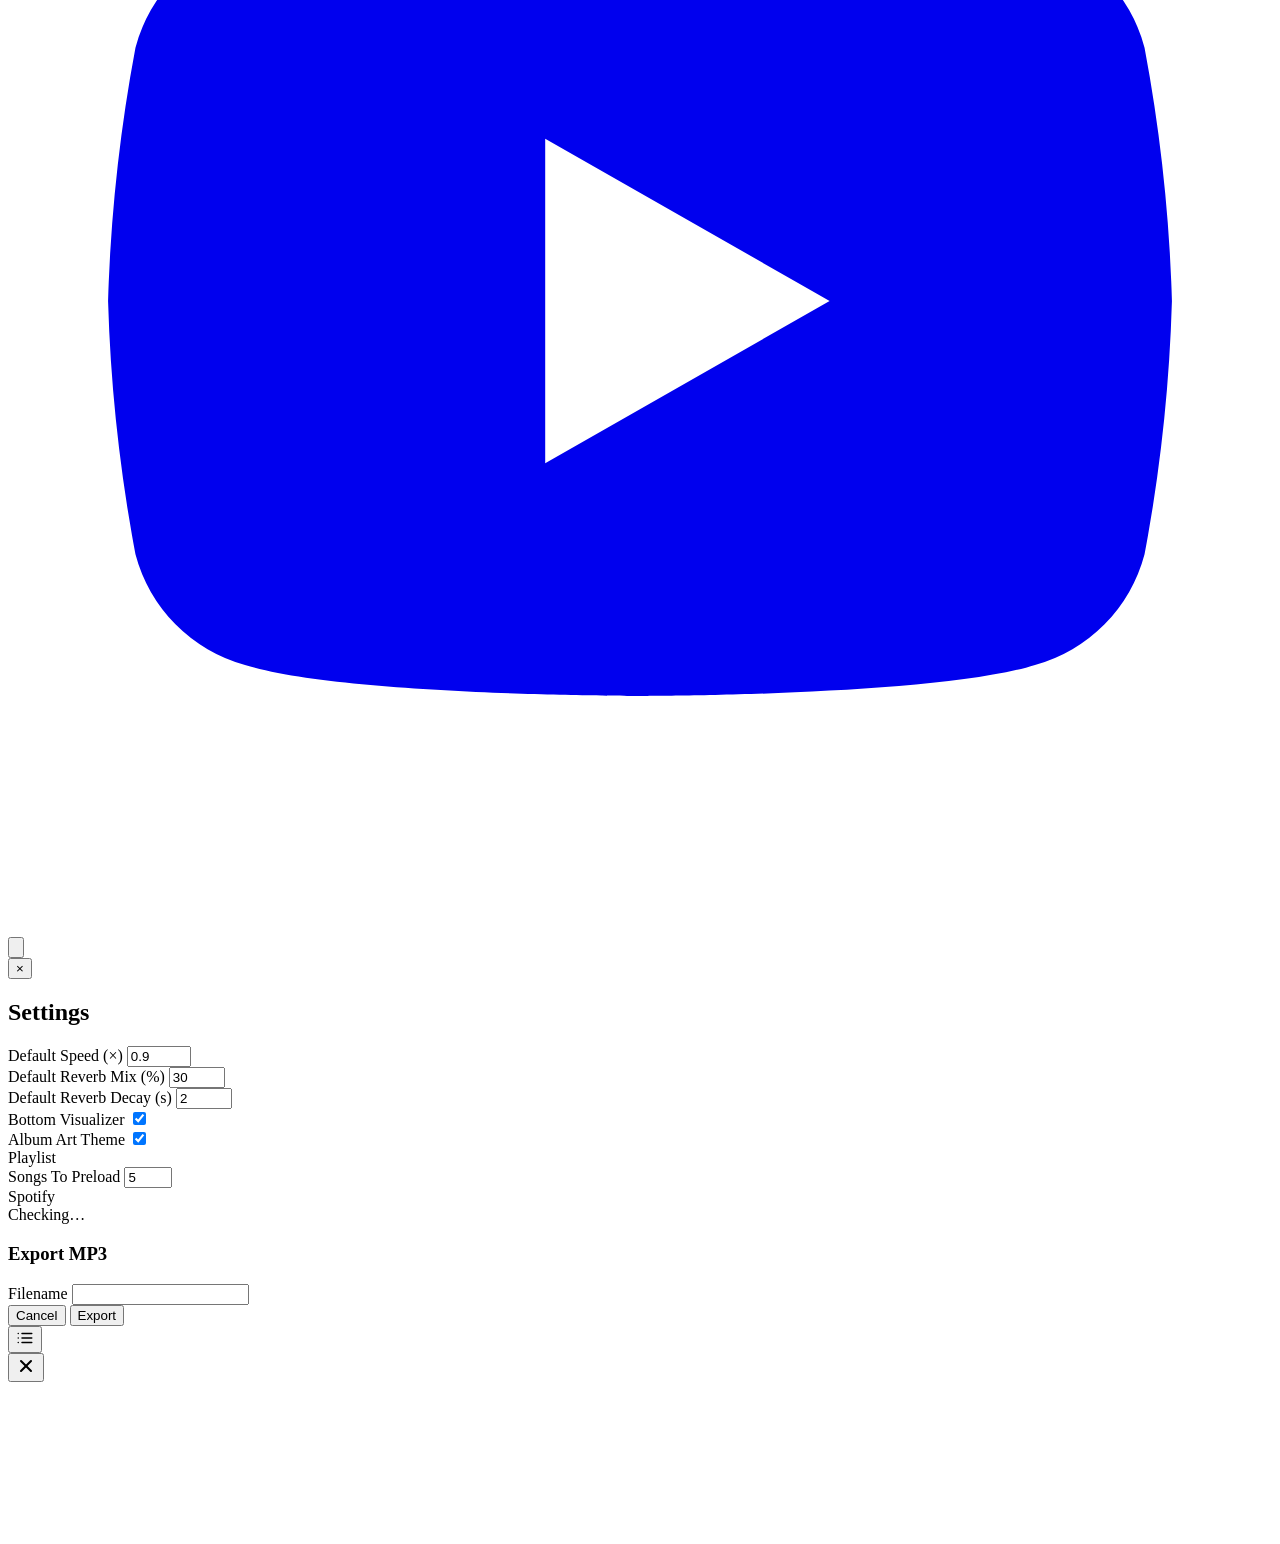
==== commit 6104d314: "Add hybrid Spotify album matching and dual playlist source links" ====
--- a/static/index.html
+++ b/static/index.html
@@ -219,6 +219,11 @@
           <path d="M12 1.5A10.5 10.5 0 1 0 22.5 12 10.5 10.5 0 0 0 12 1.5Zm4.85 15.15a.9.9 0 0 1-1.24.3 9.55 9.55 0 0 0-7.97-.98.9.9 0 1 1-.56-1.71 11.34 11.34 0 0 1 9.47 1.17.9.9 0 0 1 .3 1.22Zm1.28-2.83a1.12 1.12 0 0 1-1.54.37 11.84 11.84 0 0 0-9.87-1.22 1.12 1.12 0 1 1-.67-2.14 14.07 14.07 0 0 1 11.72 1.45 1.12 1.12 0 0 1 .36 1.54Zm.15-3.04A14.2 14.2 0 0 0 6.41 9.25a1.35 1.35 0 0 1-.8-2.58 16.89 16.89 0 0 1 14.11 1.79 1.35 1.35 0 1 1-1.44 2.32Z"/>
         </svg>
       </a>
+      <a class="track-source-link hidden" id="playlistSidebarYouTubeLink" href="#" target="_blank" rel="noopener noreferrer" title="Open on YouTube" aria-label="Open on YouTube">
+        <svg viewBox="0 0 24 24" fill="currentColor" aria-hidden="true">
+          <path d="M21.58 7.19a2.96 2.96 0 0 0-2.08-2.1C17.66 4.5 12 4.5 12 4.5s-5.66 0-7.5.59a2.96 2.96 0 0 0-2.08 2.1A30.8 30.8 0 0 0 1.9 12a30.8 30.8 0 0 0 .52 4.81 2.96 2.96 0 0 0 2.08 2.1c1.84.59 7.5.59 7.5.59s5.66 0 7.5-.59a2.96 2.96 0 0 0 2.08-2.1A30.8 30.8 0 0 0 22.1 12a30.8 30.8 0 0 0-.52-4.81ZM10.2 15.08V8.92L15.6 12Z"/>
+        </svg>
+      </a>
       <button class="transport-icon-btn loop-btn playlist-loop-btn" id="playlistLoopBtn" title="Loop Playlist Off" aria-label="Toggle Playlist Loop" aria-pressed="false">
         <svg viewBox="0 0 24 24" fill="none" stroke="url(#playlistLoopGrad)" stroke-width="2.1" stroke-linecap="round" stroke-linejoin="round">
           <defs>
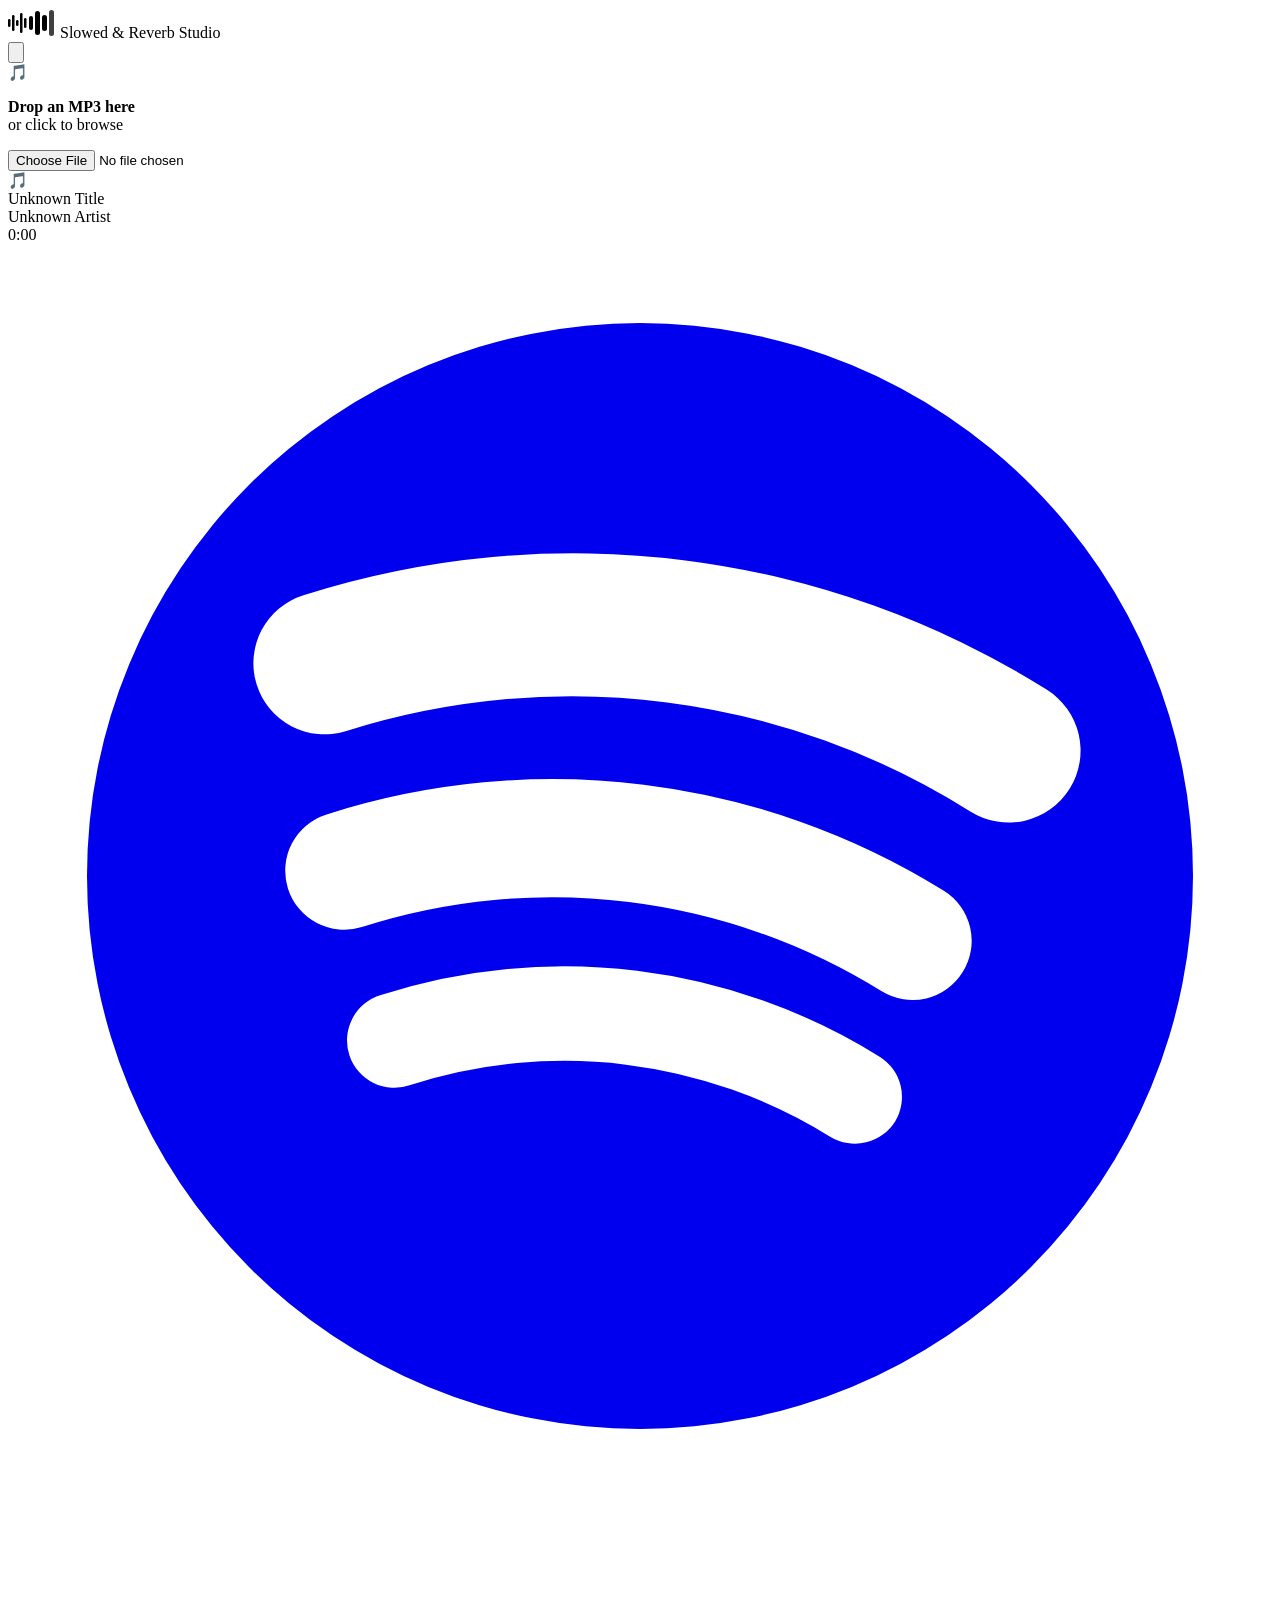
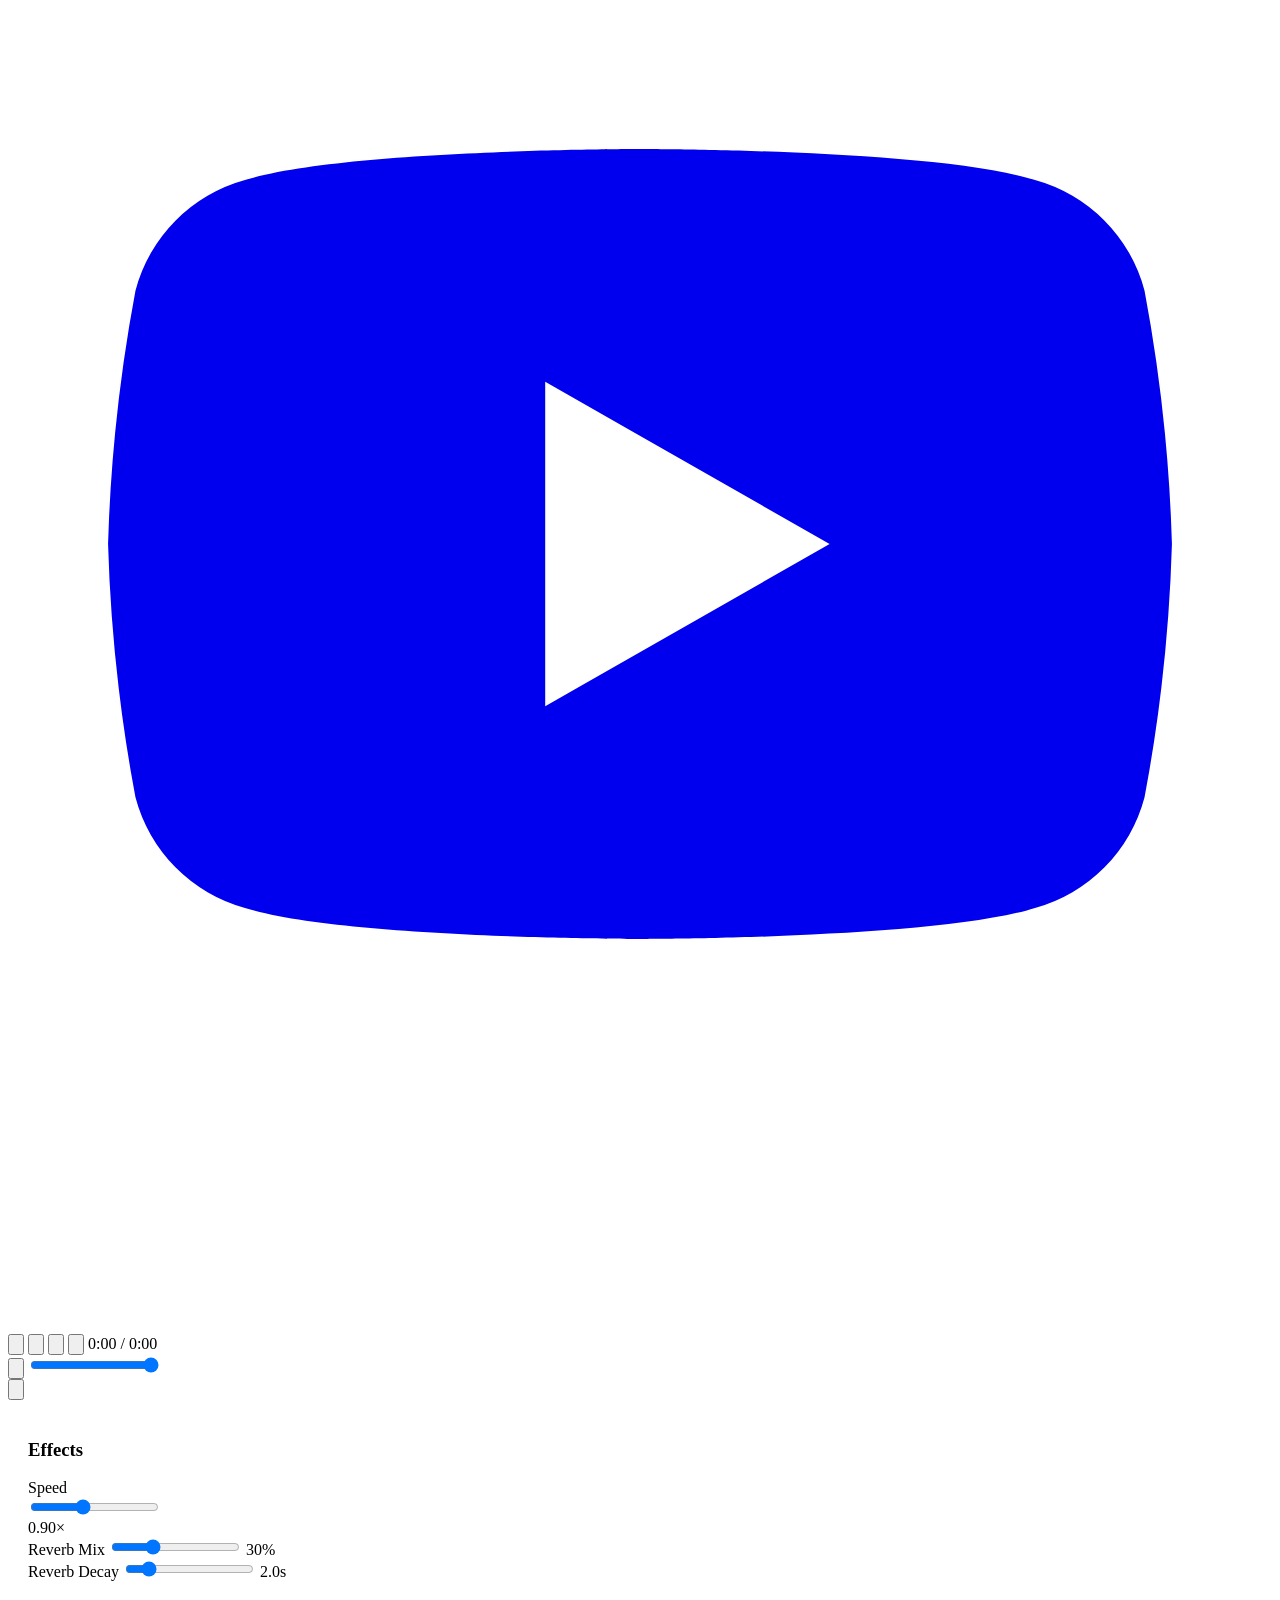
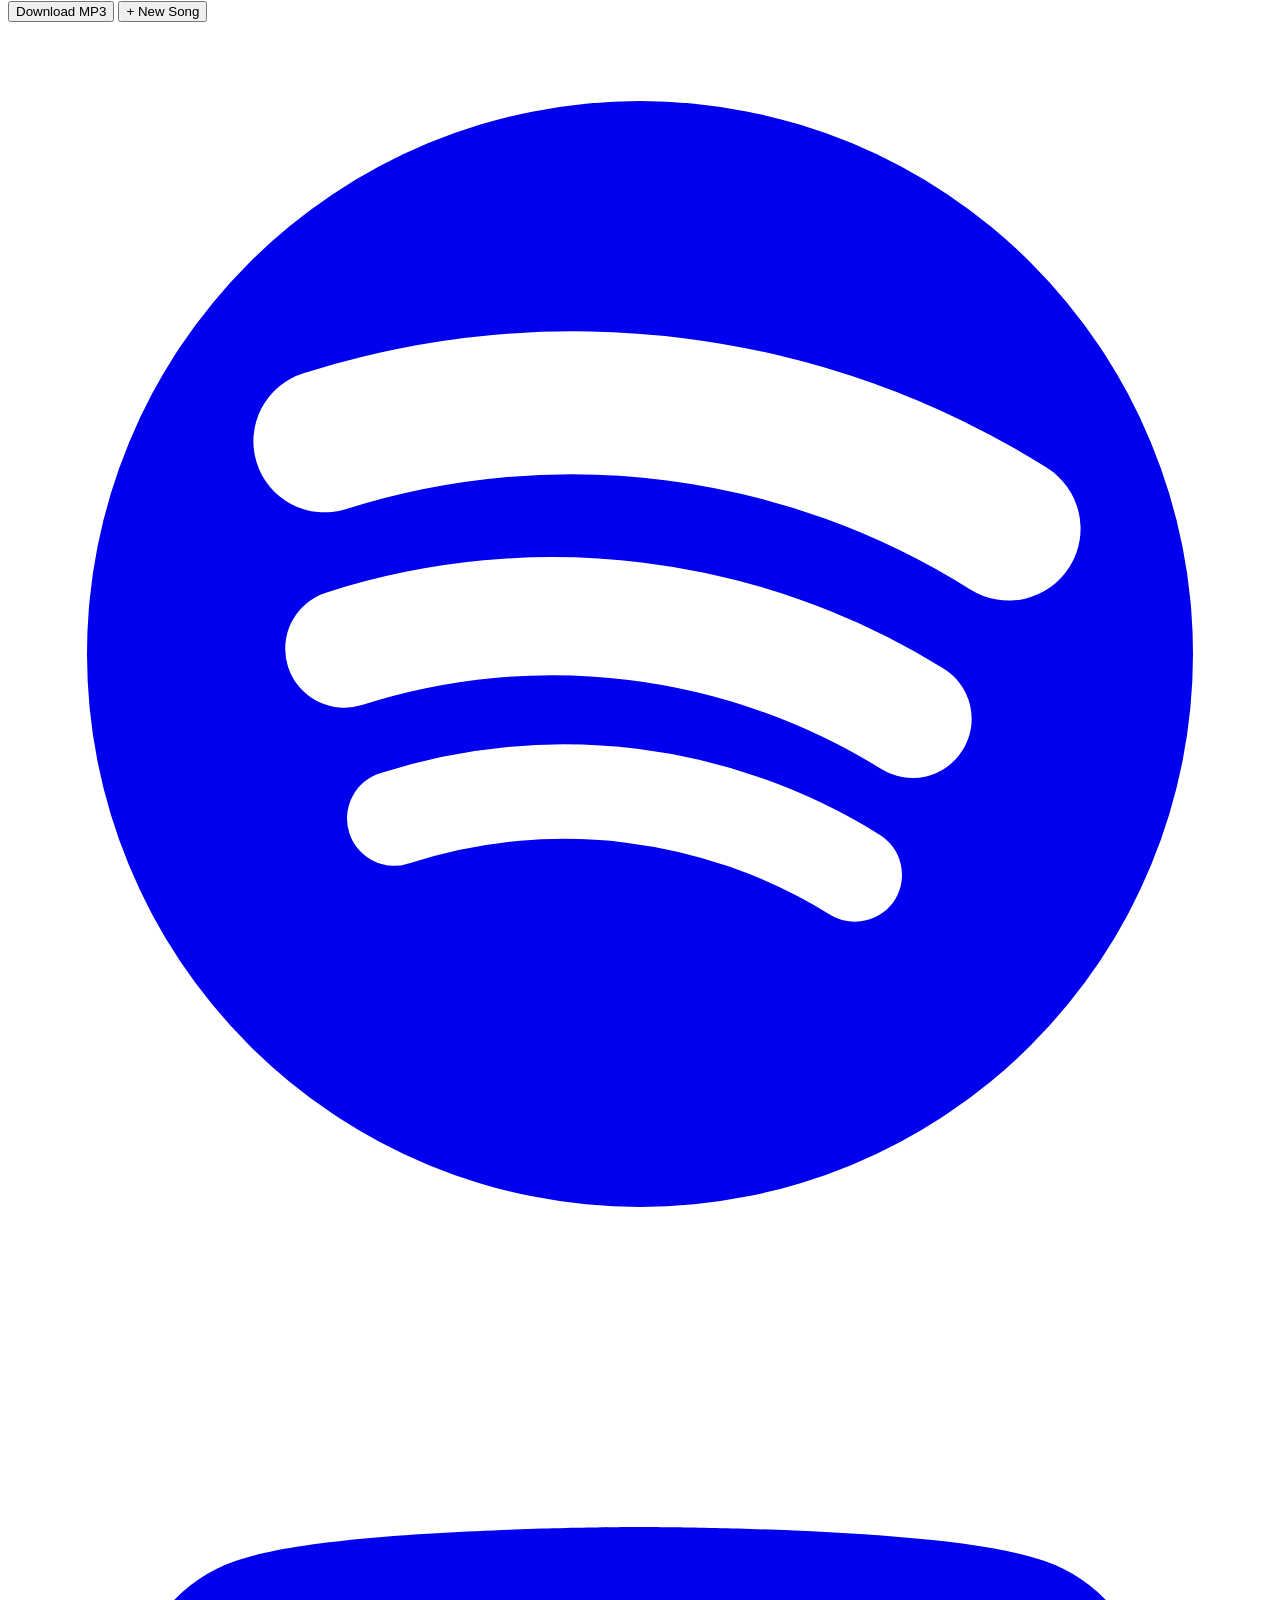
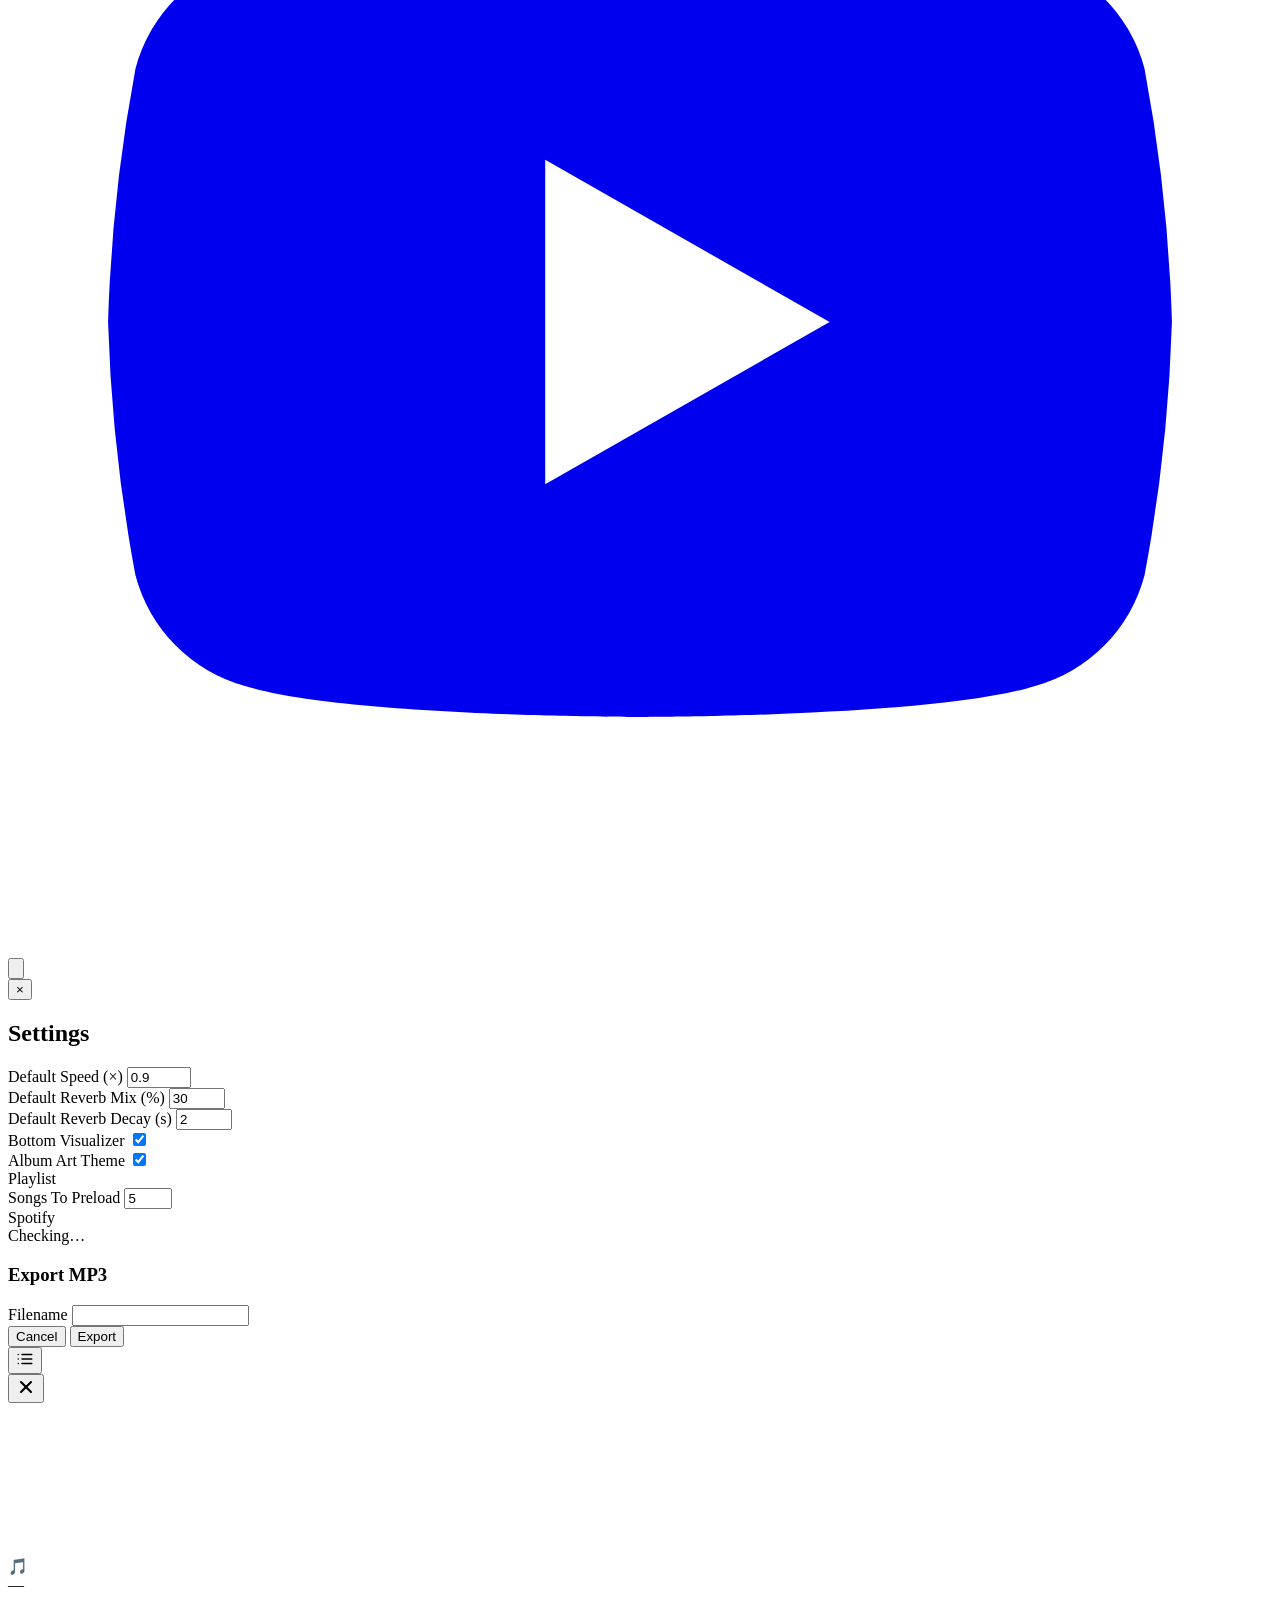
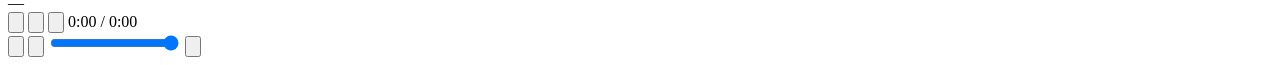
==== commit d061a8b0: "First decent version" ====
--- a/static/index.html
+++ b/static/index.html
@@ -174,6 +174,11 @@
       </button>
       <input type="range" id="volumeSlider" class="volume-slider" min="0" max="100" value="100" step="1" aria-label="Volume">
     </div>
+    <button class="transport-icon-btn viz-fs-toggle-btn" id="vizFullscreenBtn" title="Visualizer Fullscreen" aria-label="Visualizer Fullscreen">
+      <svg viewBox="0 0 24 24" fill="none" stroke="currentColor" stroke-width="2" stroke-linecap="round" stroke-linejoin="round">
+        <path d="M8 3H5a2 2 0 0 0-2 2v3m18 0V5a2 2 0 0 0-2-2h-3m0 18h3a2 2 0 0 0 2-2v-3M3 16v3a2 2 0 0 0 2 2h3"/>
+      </svg>
+    </button>
   </div>
 
   <!-- Effects -->
@@ -345,6 +350,68 @@
 <div class="toast" id="toast"></div>
 <canvas id="bottomVisualizer" class="bottom-visualizer" aria-hidden="true"></canvas>
 
+<!-- Visualizer Fullscreen Bar -->
+<div id="vizFullscreenBar" aria-label="Player controls">
+  <div class="viz-fs-progress-track" id="vizFsProgressTrack">
+    <div class="viz-fs-progress-fill" id="vizFsProgressFill"></div>
+  </div>
+  <div class="viz-fs-inner">
+    <!-- Left: art + meta -->
+    <div class="viz-fs-left">
+      <div class="viz-fs-art" id="vizFsArt">🎵</div>
+      <div class="viz-fs-meta">
+        <div class="viz-fs-title" id="vizFsTitle">—</div>
+        <div class="viz-fs-artist" id="vizFsArtist">—</div>
+      </div>
+    </div>
+    <!-- Center: transport -->
+    <div class="viz-fs-center">
+      <button class="viz-fs-icon-btn" id="vizFsStartBtn" title="Previous/Start" aria-label="Previous">
+        <svg viewBox="0 0 24 24" fill="currentColor">
+          <rect x="4.5" y="4" width="2.5" height="16" rx="1"/>
+          <polygon points="18,5 8.5,12 18,19"/>
+        </svg>
+      </button>
+      <button class="viz-fs-play-btn" id="vizFsPlayBtn" aria-label="Play/Pause">
+        <svg id="vizFsPlayIcon" viewBox="0 0 24 24" fill="currentColor"><polygon points="5,3 19,12 5,21"/></svg>
+      </button>
+      <button class="viz-fs-icon-btn" id="vizFsEndBtn" title="Next/End" aria-label="Next">
+        <svg viewBox="0 0 24 24" fill="currentColor">
+          <polygon points="6,5 15.5,12 6,19"/>
+          <rect x="17" y="4" width="2.5" height="16" rx="1"/>
+        </svg>
+      </button>
+      <span class="viz-fs-time" id="vizFsTime">0:00 / 0:00</span>
+    </div>
+    <!-- Right: loop, volume, exit -->
+    <div class="viz-fs-right">
+      <button class="viz-fs-icon-btn loop-btn" id="vizFsLoopBtn" title="Loop Off" aria-label="Toggle Loop" aria-pressed="false">
+        <svg viewBox="0 0 24 24" fill="none" stroke="url(#vizFsLoopGrad)" stroke-width="2.1" stroke-linecap="round" stroke-linejoin="round">
+          <defs>
+            <linearGradient id="vizFsLoopGrad" x1="0%" y1="0%" x2="100%" y2="100%">
+              <stop offset="0%" class="loop-grad-stop1"/>
+              <stop offset="100%" class="loop-grad-stop2"/>
+            </linearGradient>
+          </defs>
+          <path d="M8 7h9l-2.5-2.5M16 17H7l2.5 2.5M17 7c2 0 3 1 3 3v1M7 17c-2 0-3-1-3-3v-1"/>
+        </svg>
+      </button>
+      <button class="viz-fs-icon-btn" id="vizFsMuteBtn" title="Mute" aria-label="Toggle Mute" aria-pressed="false">
+        <svg id="vizFsMuteIcon" viewBox="0 0 24 24" fill="none" stroke="currentColor" stroke-width="2" stroke-linecap="round" stroke-linejoin="round">
+          <path d="M11 5L6 9H2v6h4l5 4V5z" fill="currentColor" stroke="none"/>
+          <path d="M15.54 8.46a5 5 0 0 1 0 7.07"/><path d="M19.07 4.93a10 10 0 0 1 0 14.14"/>
+        </svg>
+      </button>
+      <input type="range" id="vizFsVolumeSlider" class="volume-slider viz-fs-volume" min="0" max="100" value="100" step="1" aria-label="Volume">
+      <button class="viz-fs-exit-btn" id="vizFsExitBtn" aria-label="Exit Visualizer Fullscreen">
+        <svg viewBox="0 0 24 24" fill="none" stroke="currentColor" stroke-width="2" stroke-linecap="round" stroke-linejoin="round">
+          <path d="M8 3v3a2 2 0 0 1-2 2H3m18 0h-3a2 2 0 0 1-2-2V3m0 18v-3a2 2 0 0 1 2-2h3M3 16h3a2 2 0 0 1 2 2v3"/>
+        </svg>
+      </button>
+    </div>
+  </div>
+</div>
+
 <script src="/lib/lame.min.js"></script>
 <script type="module" src="/js/ui.js"></script>
 </body>
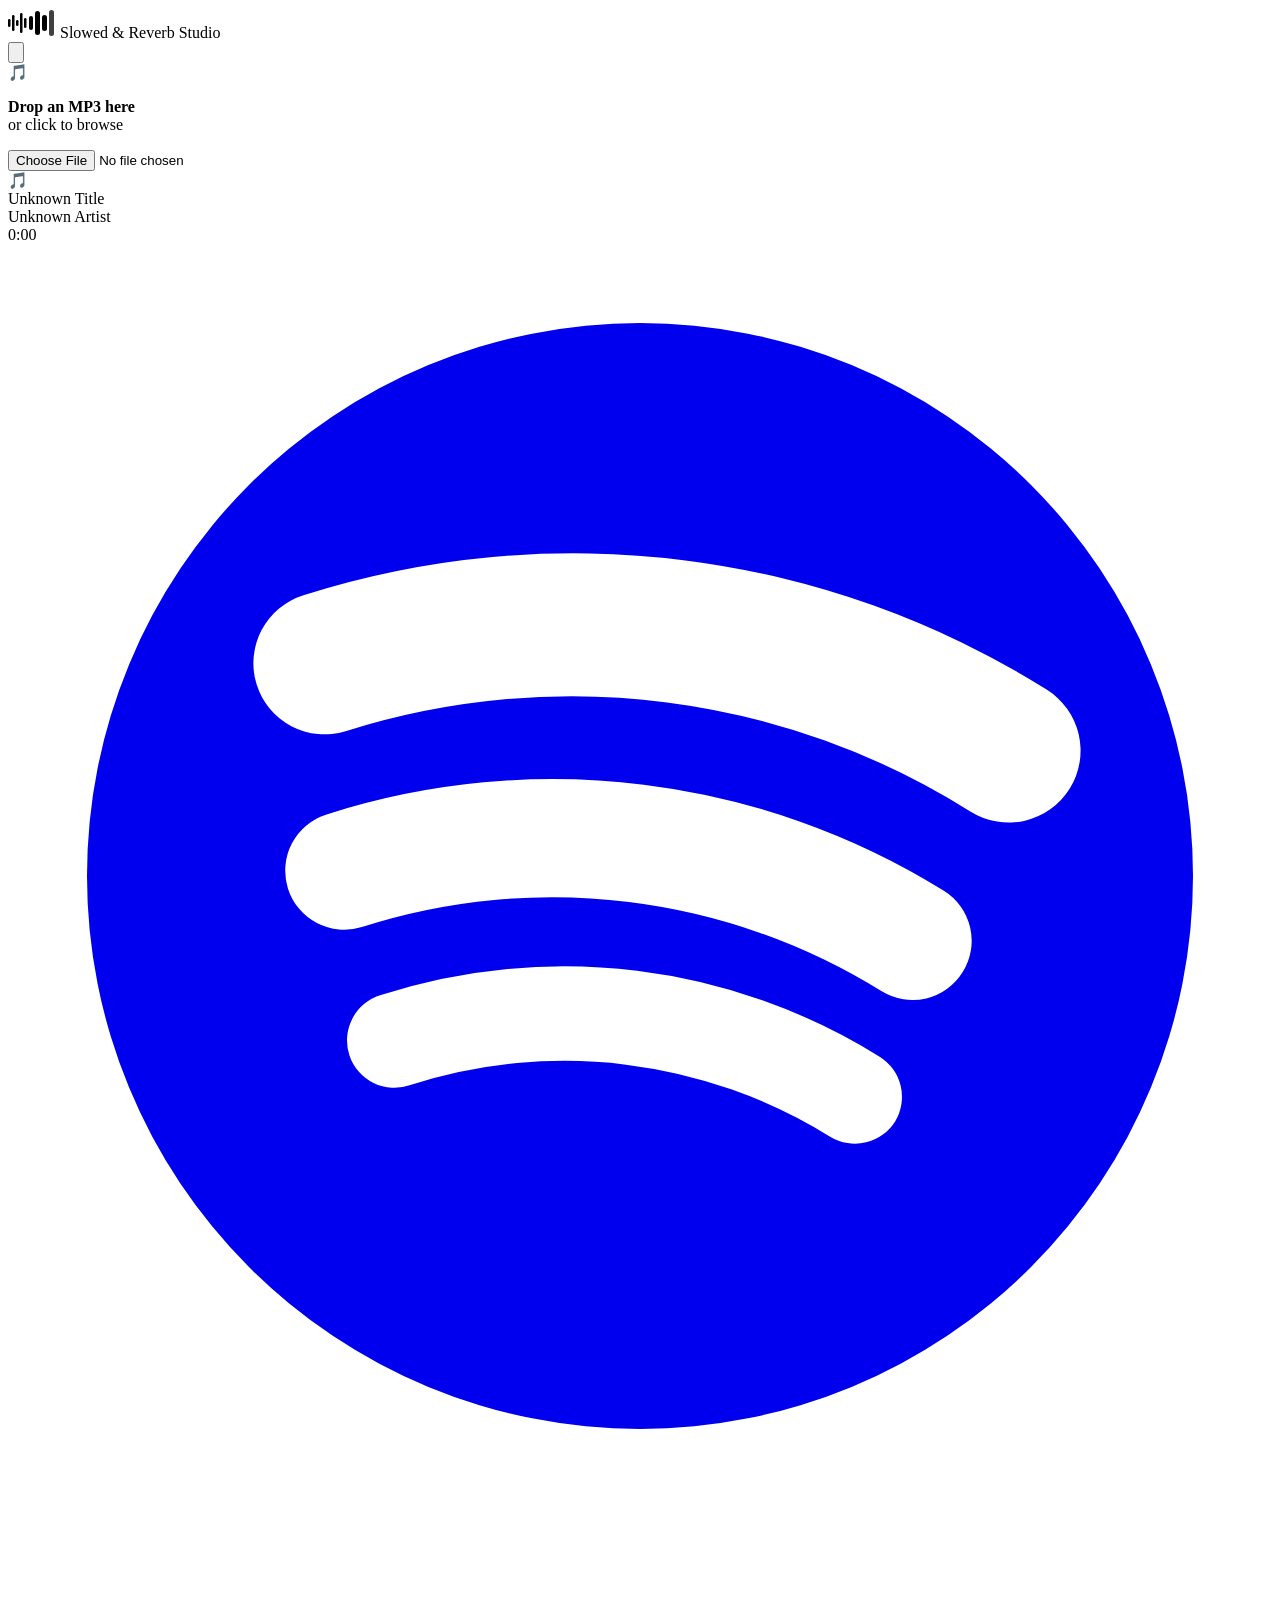
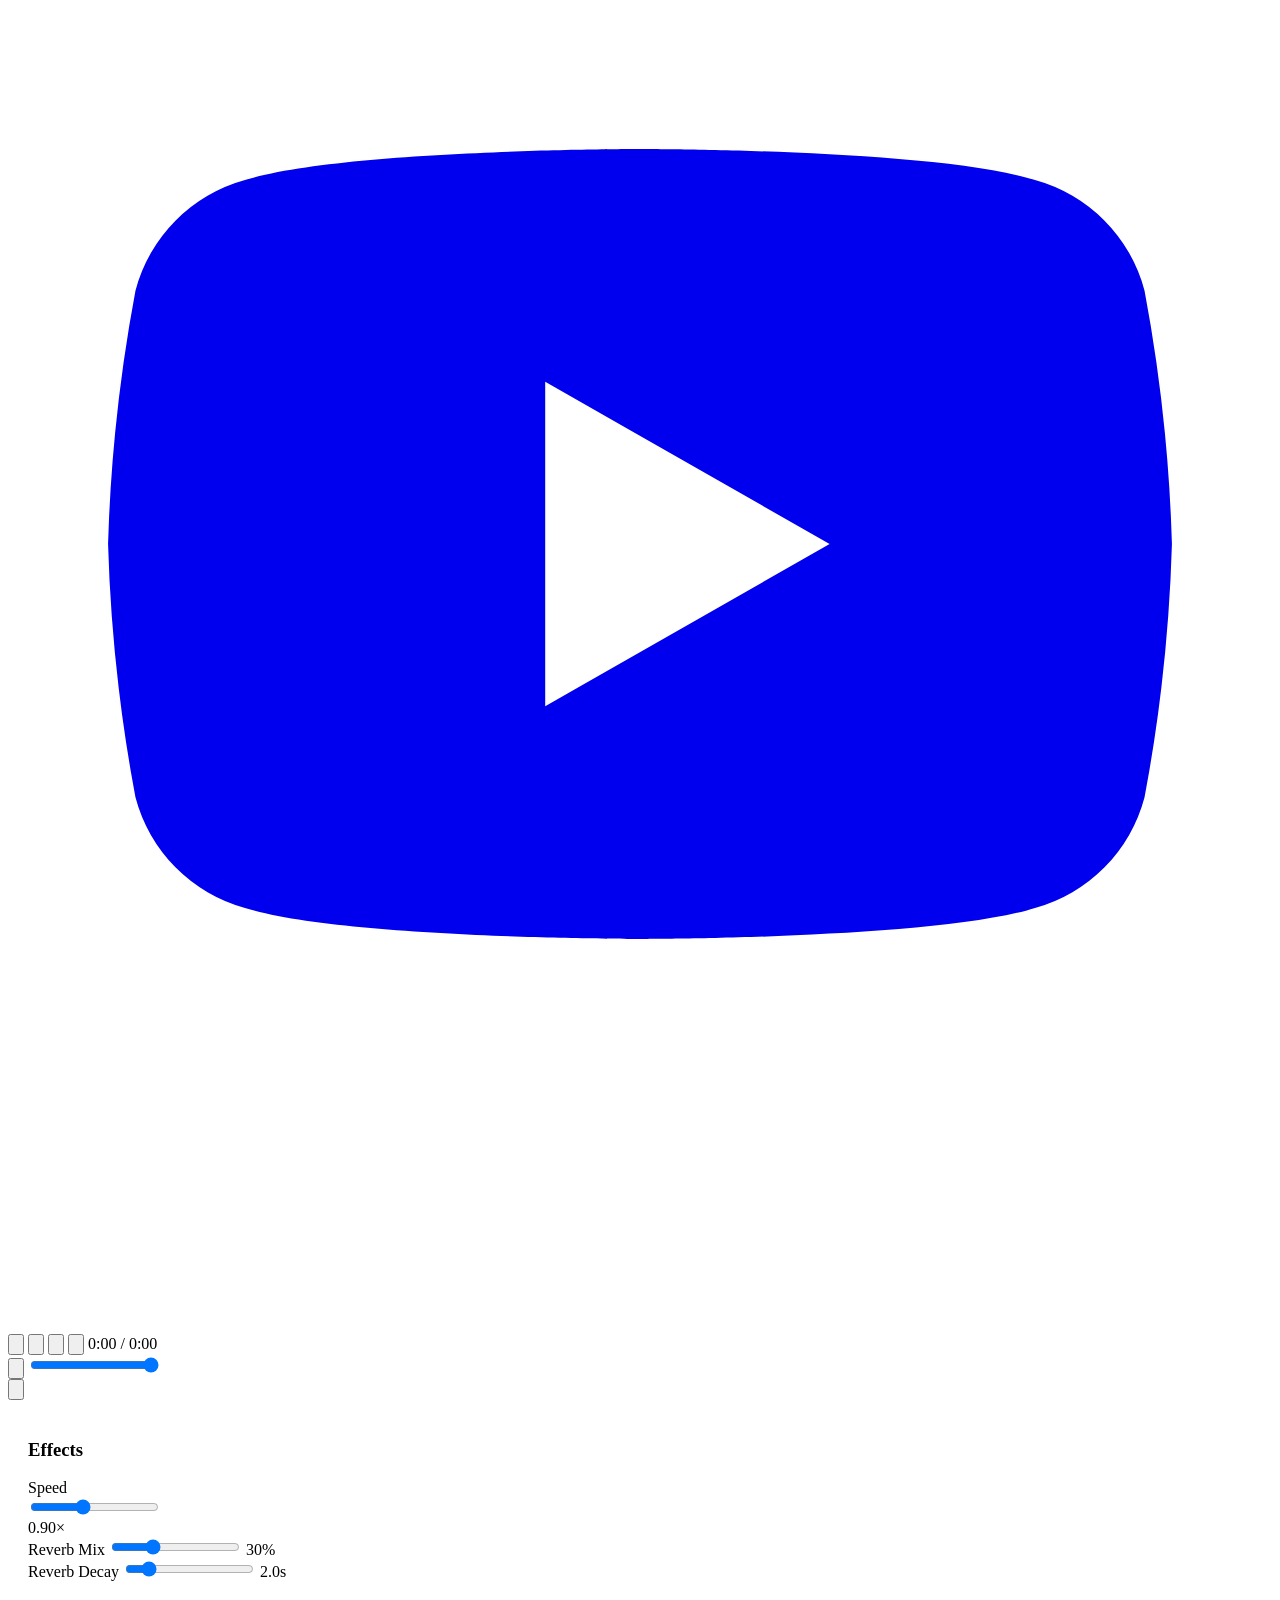
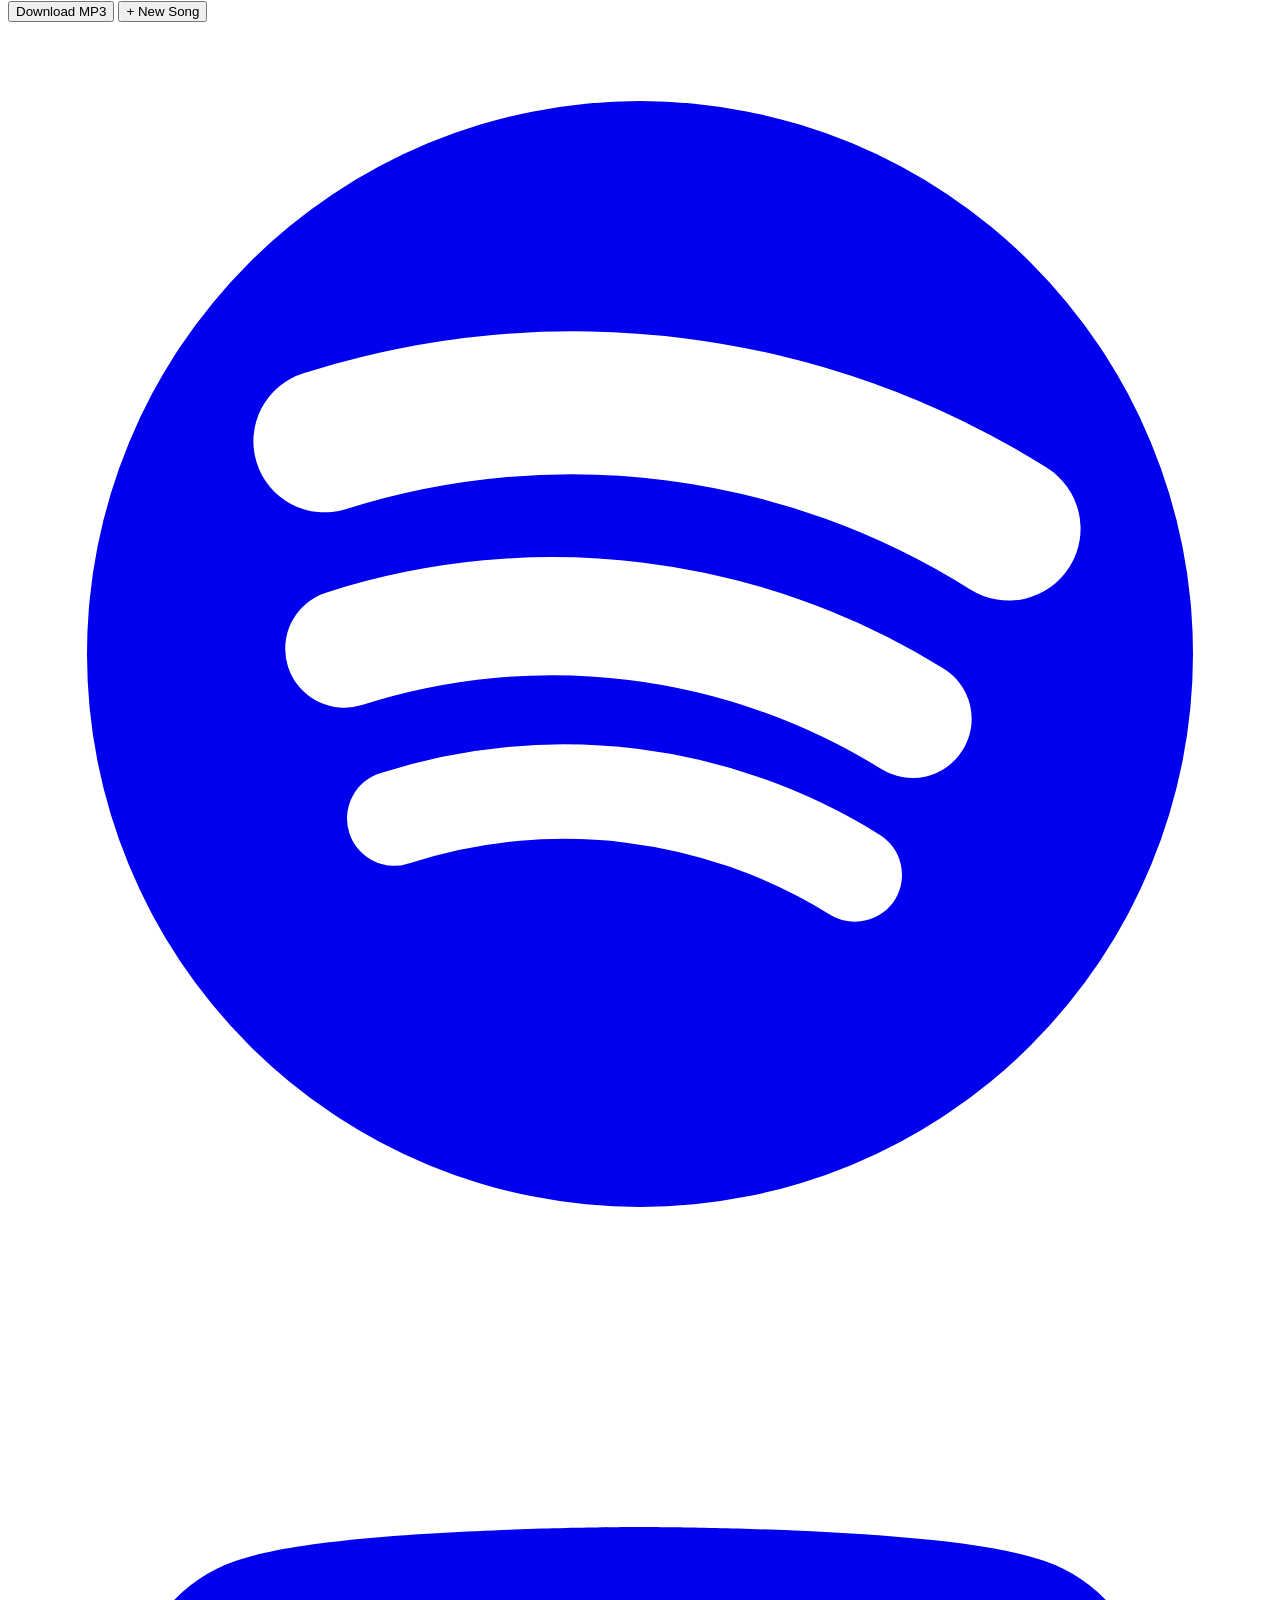
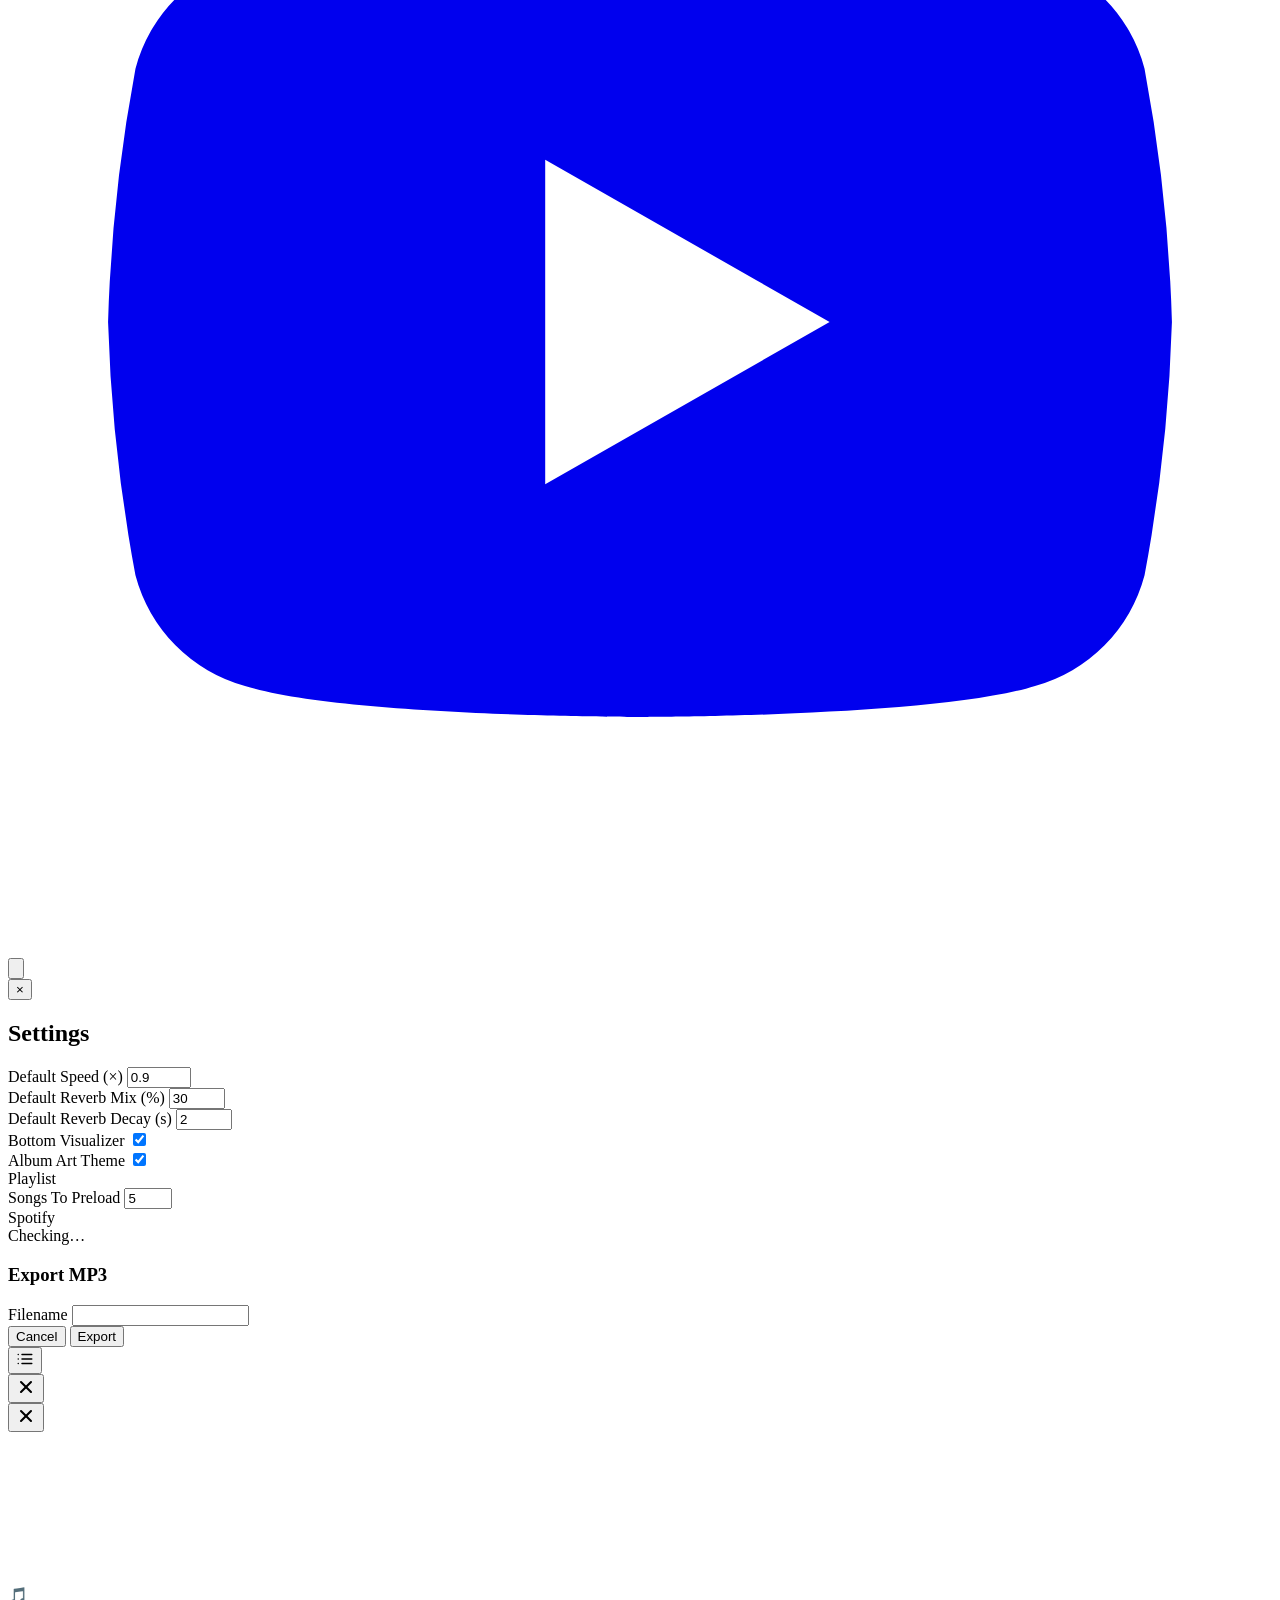
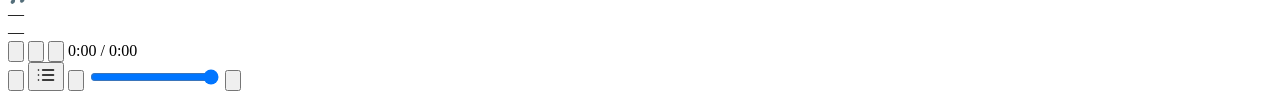
==== commit 7330eb38: "Add fullscreen playlist overlay behind the visualizer bar" ====
--- a/static/index.html
+++ b/static/index.html
@@ -346,6 +346,22 @@
   <div class="playlist-track-list playlist-mobile-overlay-list" id="playlistMobileTrackList"></div>
 </div>
 
+<!-- Visualizer fullscreen playlist overlay -->
+<div id="vizFsPlaylistOverlay">
+  <div class="viz-fs-pl-header">
+    <div class="viz-fs-pl-name" id="vizFsPlName"></div>
+    <button class="viz-fs-pl-close" id="vizFsPlaylistClose" aria-label="Close playlist">
+      <svg viewBox="0 0 24 24" fill="none" stroke="currentColor" stroke-width="2.5" stroke-linecap="round" width="20" height="20">
+        <line x1="18" y1="6" x2="6" y2="18"/><line x1="6" y1="6" x2="18" y2="18"/>
+      </svg>
+    </button>
+  </div>
+  <div class="playlist-track-list viz-fs-pl-list" id="vizFsPlaylistList"></div>
+</div>
+
+<!-- Visualizer fullscreen transition overlay -->
+<div id="vizFsTransitionOverlay"></div>
+
 <!-- Toast -->
 <div class="toast" id="toast"></div>
 <canvas id="bottomVisualizer" class="bottom-visualizer" aria-hidden="true"></canvas>
@@ -383,7 +399,7 @@
       </button>
       <span class="viz-fs-time" id="vizFsTime">0:00 / 0:00</span>
     </div>
-    <!-- Right: loop, volume, exit -->
+    <!-- Right: loop, playlist, volume, exit -->
     <div class="viz-fs-right">
       <button class="viz-fs-icon-btn loop-btn" id="vizFsLoopBtn" title="Loop Off" aria-label="Toggle Loop" aria-pressed="false">
         <svg viewBox="0 0 24 24" fill="none" stroke="url(#vizFsLoopGrad)" stroke-width="2.1" stroke-linecap="round" stroke-linejoin="round">
@@ -396,6 +412,12 @@
           <path d="M8 7h9l-2.5-2.5M16 17H7l2.5 2.5M17 7c2 0 3 1 3 3v1M7 17c-2 0-3-1-3-3v-1"/>
         </svg>
       </button>
+      <button class="viz-fs-icon-btn" id="vizFsPlaylistBtn" title="Playlist" aria-label="Show Playlist">
+        <svg viewBox="0 0 24 24" fill="none" stroke="currentColor" stroke-width="2" stroke-linecap="round" stroke-linejoin="round" width="20" height="20">
+          <line x1="8" y1="6" x2="21" y2="6"/><line x1="8" y1="12" x2="21" y2="12"/><line x1="8" y1="18" x2="21" y2="18"/>
+          <line x1="3" y1="6" x2="3.01" y2="6"/><line x1="3" y1="12" x2="3.01" y2="12"/><line x1="3" y1="18" x2="3.01" y2="18"/>
+        </svg>
+      </button>
       <button class="viz-fs-icon-btn" id="vizFsMuteBtn" title="Mute" aria-label="Toggle Mute" aria-pressed="false">
         <svg id="vizFsMuteIcon" viewBox="0 0 24 24" fill="none" stroke="currentColor" stroke-width="2" stroke-linecap="round" stroke-linejoin="round">
           <path d="M11 5L6 9H2v6h4l5 4V5z" fill="currentColor" stroke="none"/>
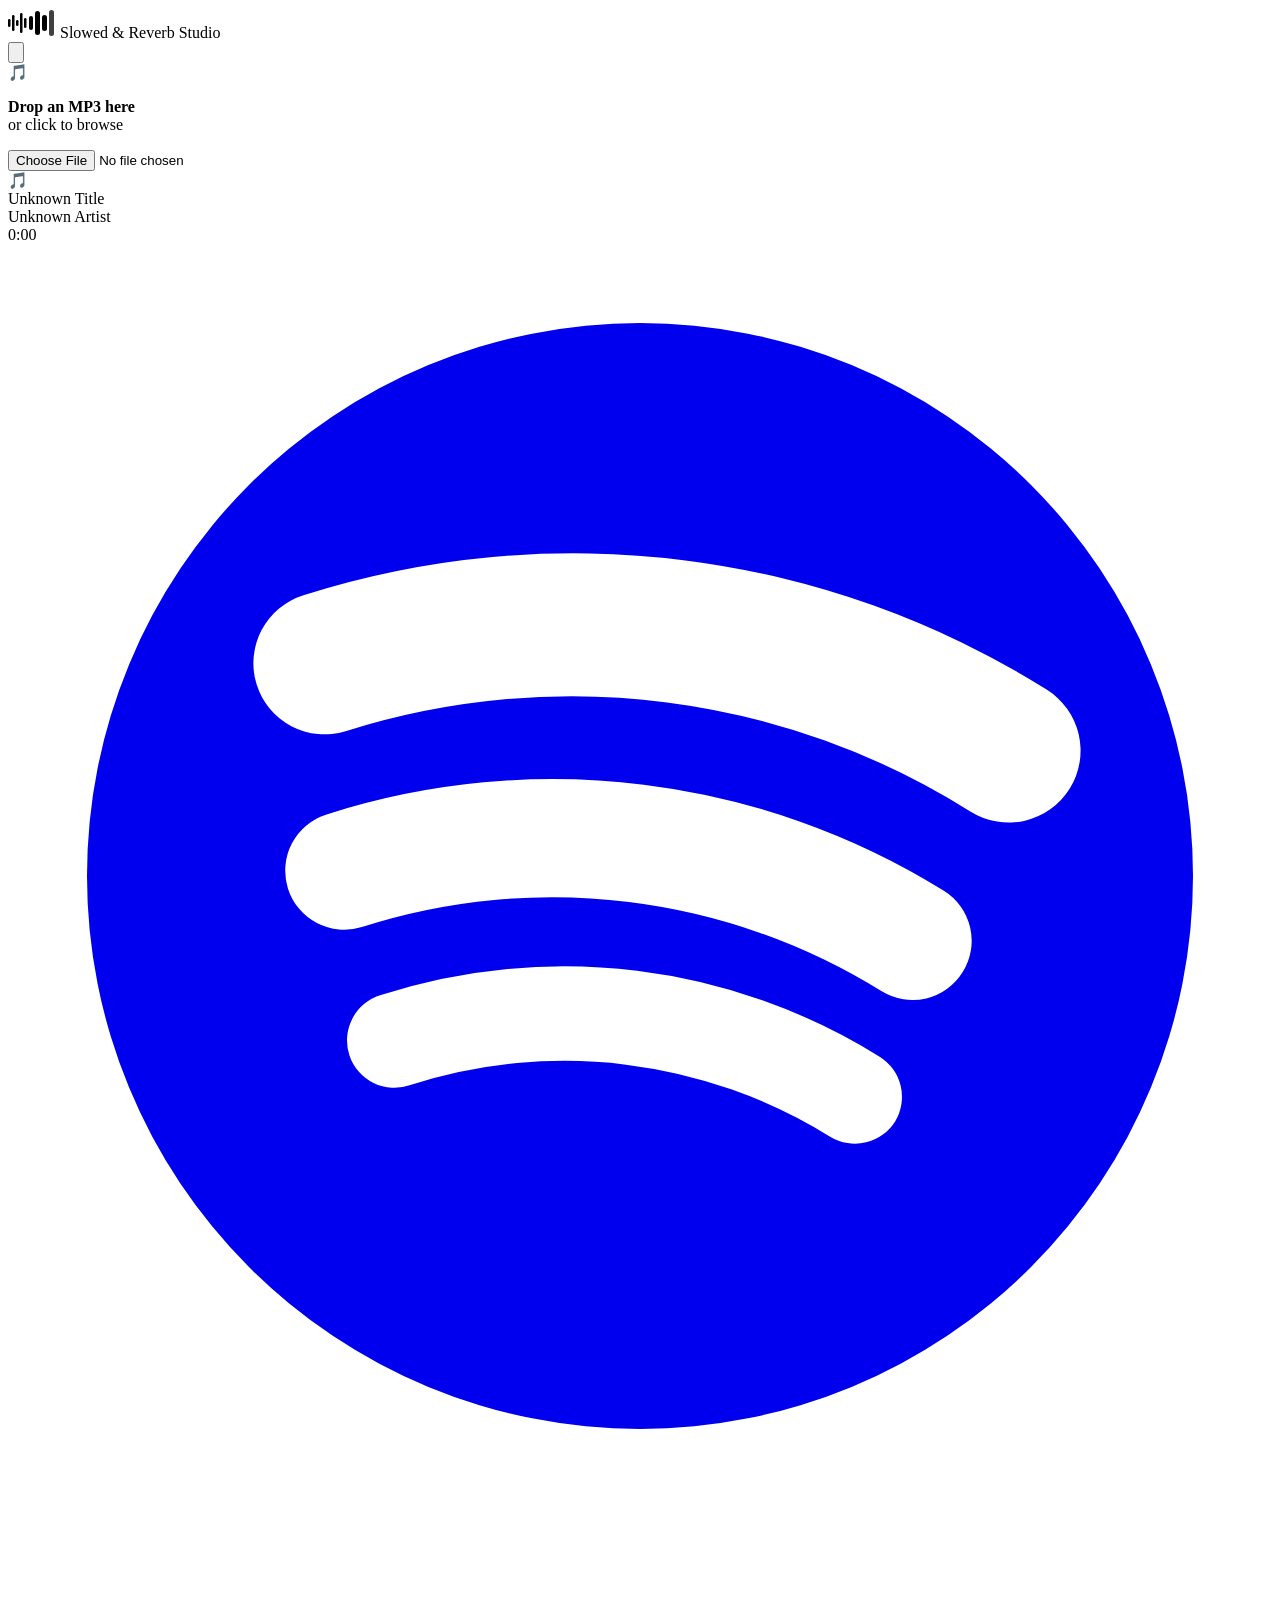
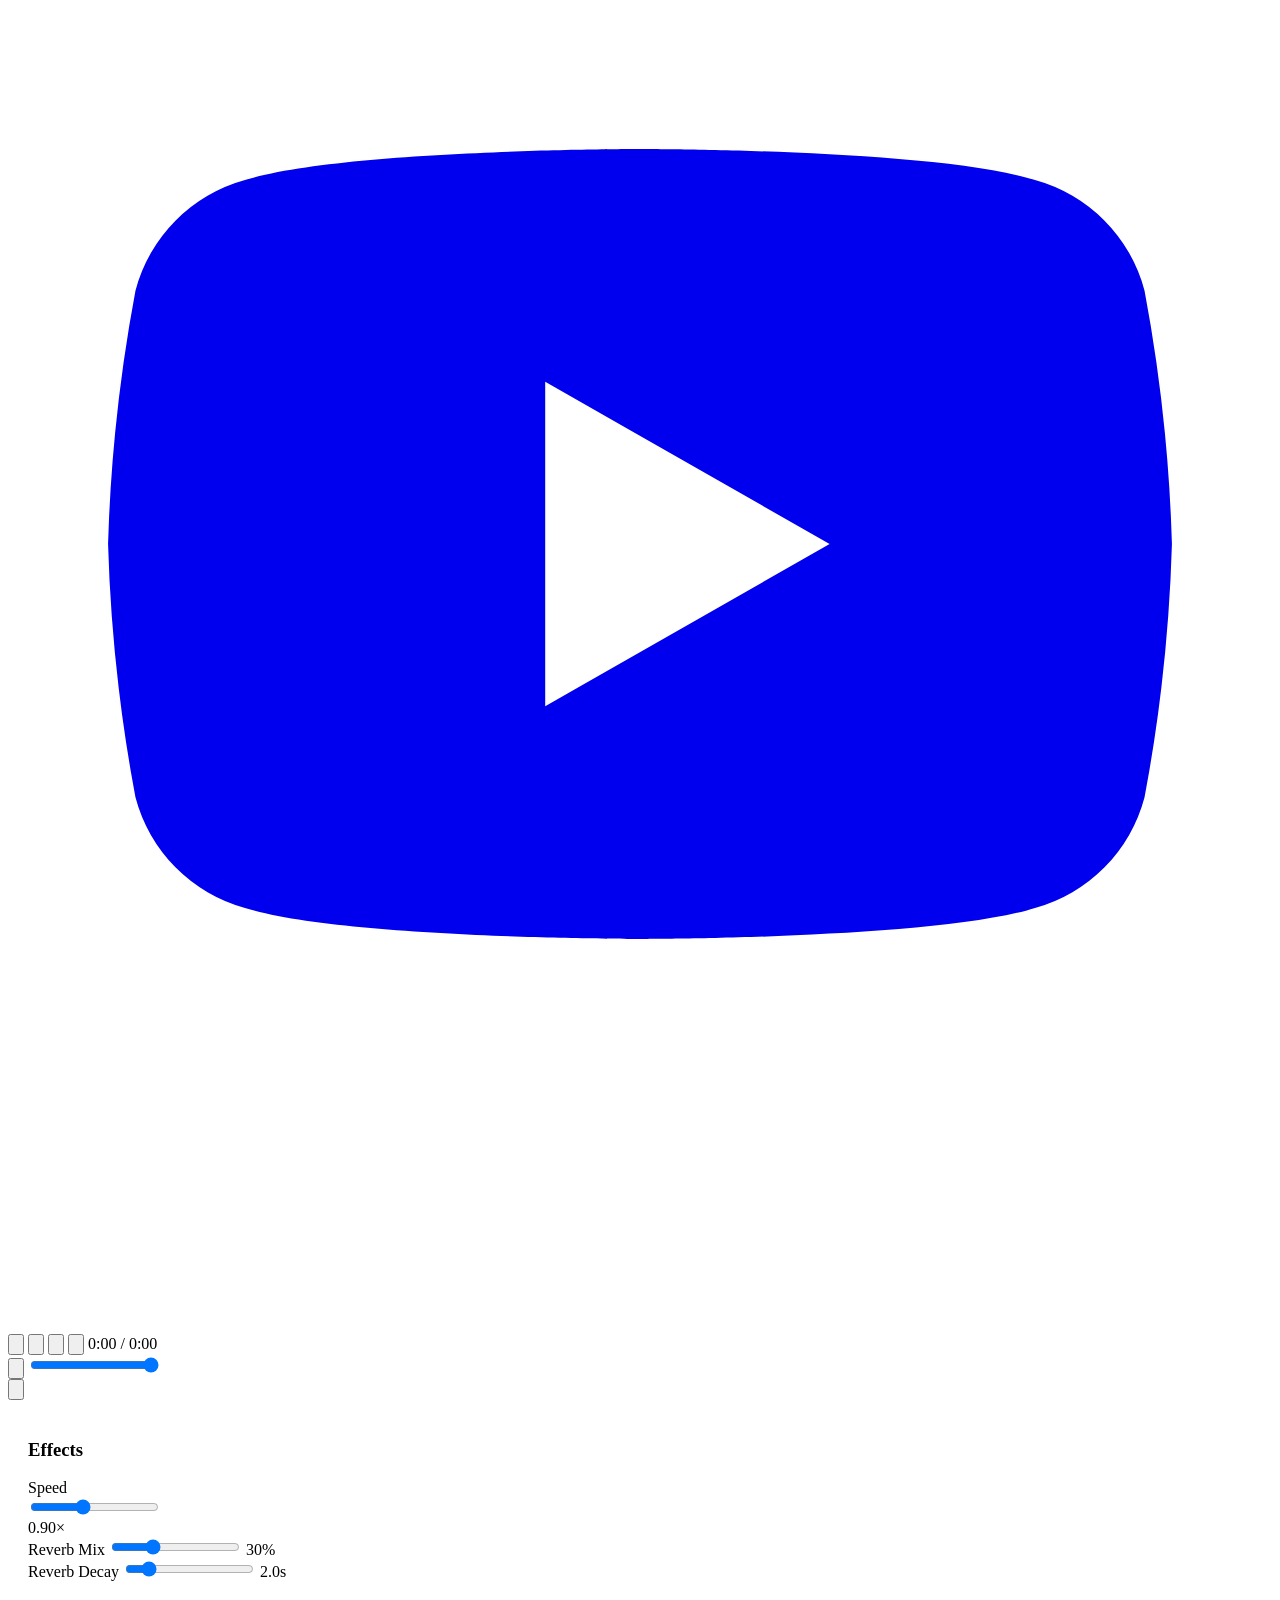
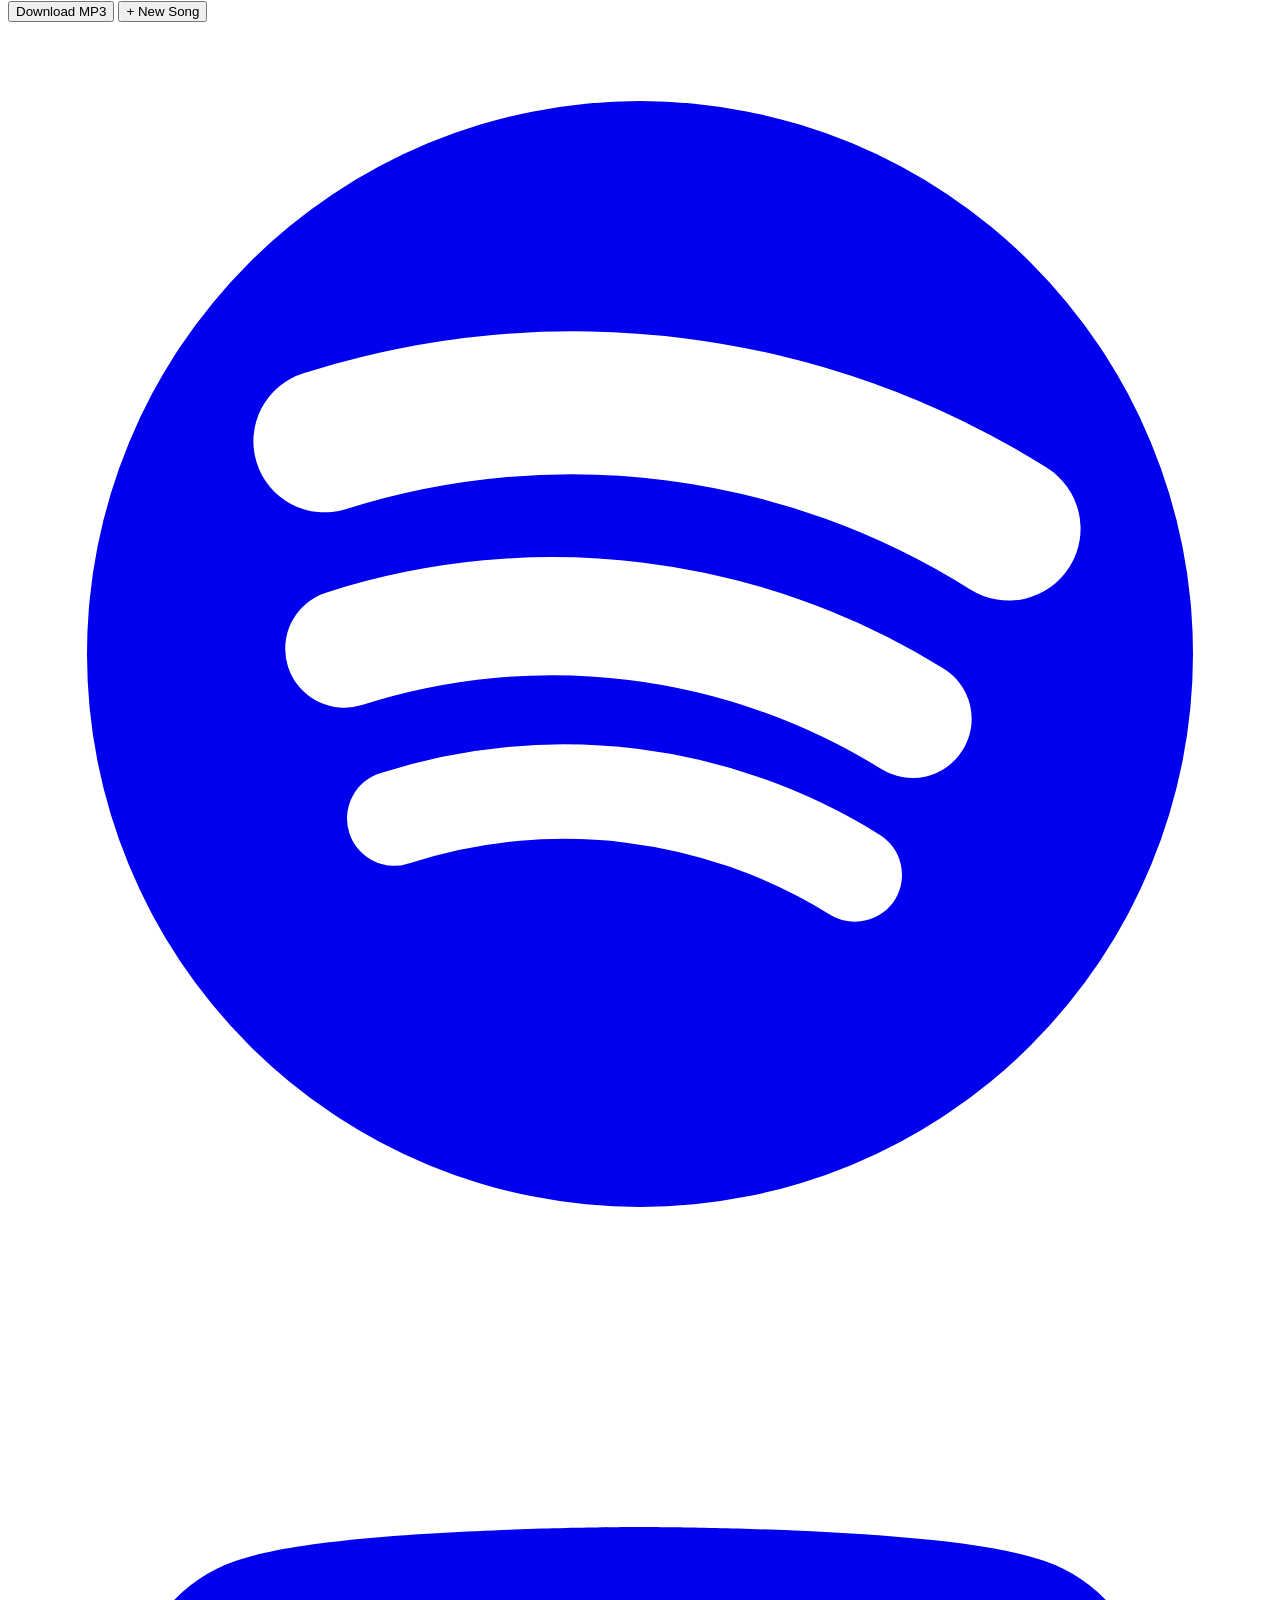
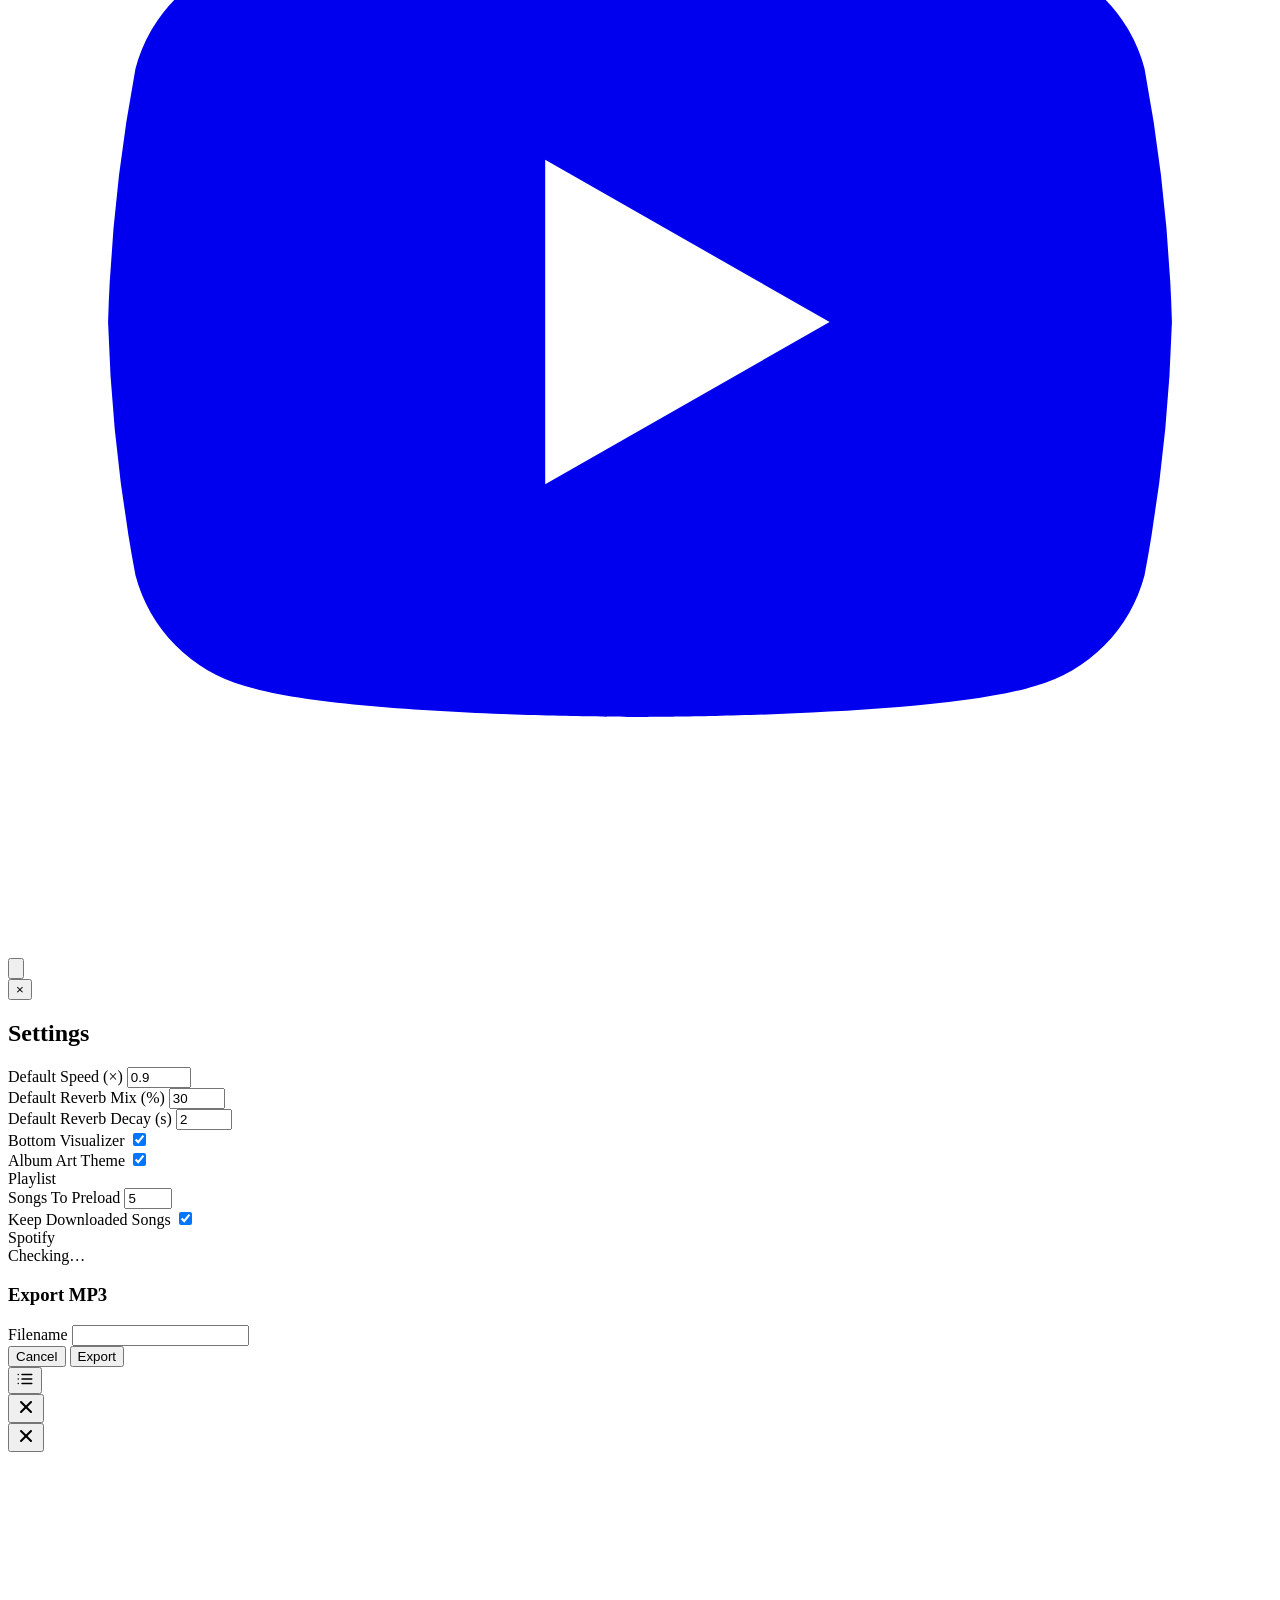
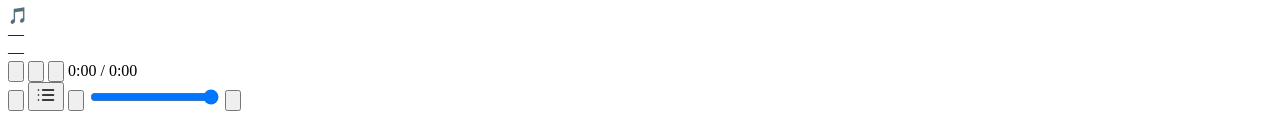
==== commit 4b9116b6: "Keep playlist downloads between tracks" ====
--- a/static/index.html
+++ b/static/index.html
@@ -291,6 +291,17 @@
     <label>Songs To Preload</label>
     <input type="number" id="playlistPreloadCount" value="5" min="1" max="20" step="1">
   </div>
+  <div class="setting-group">
+    <label class="setting-toggle">
+      <span>Keep Downloaded Songs</span>
+      <span class="apple-switch">
+        <input type="checkbox" id="keepPlaylistDownloadsToggle" checked>
+        <span class="apple-switch-track">
+          <span class="apple-switch-thumb"></span>
+        </span>
+      </span>
+    </label>
+  </div>
   <div class="settings-divider"><span>Spotify</span></div>
   <div class="setting-group spotify-connect-group">
     <div class="spotify-status-row">
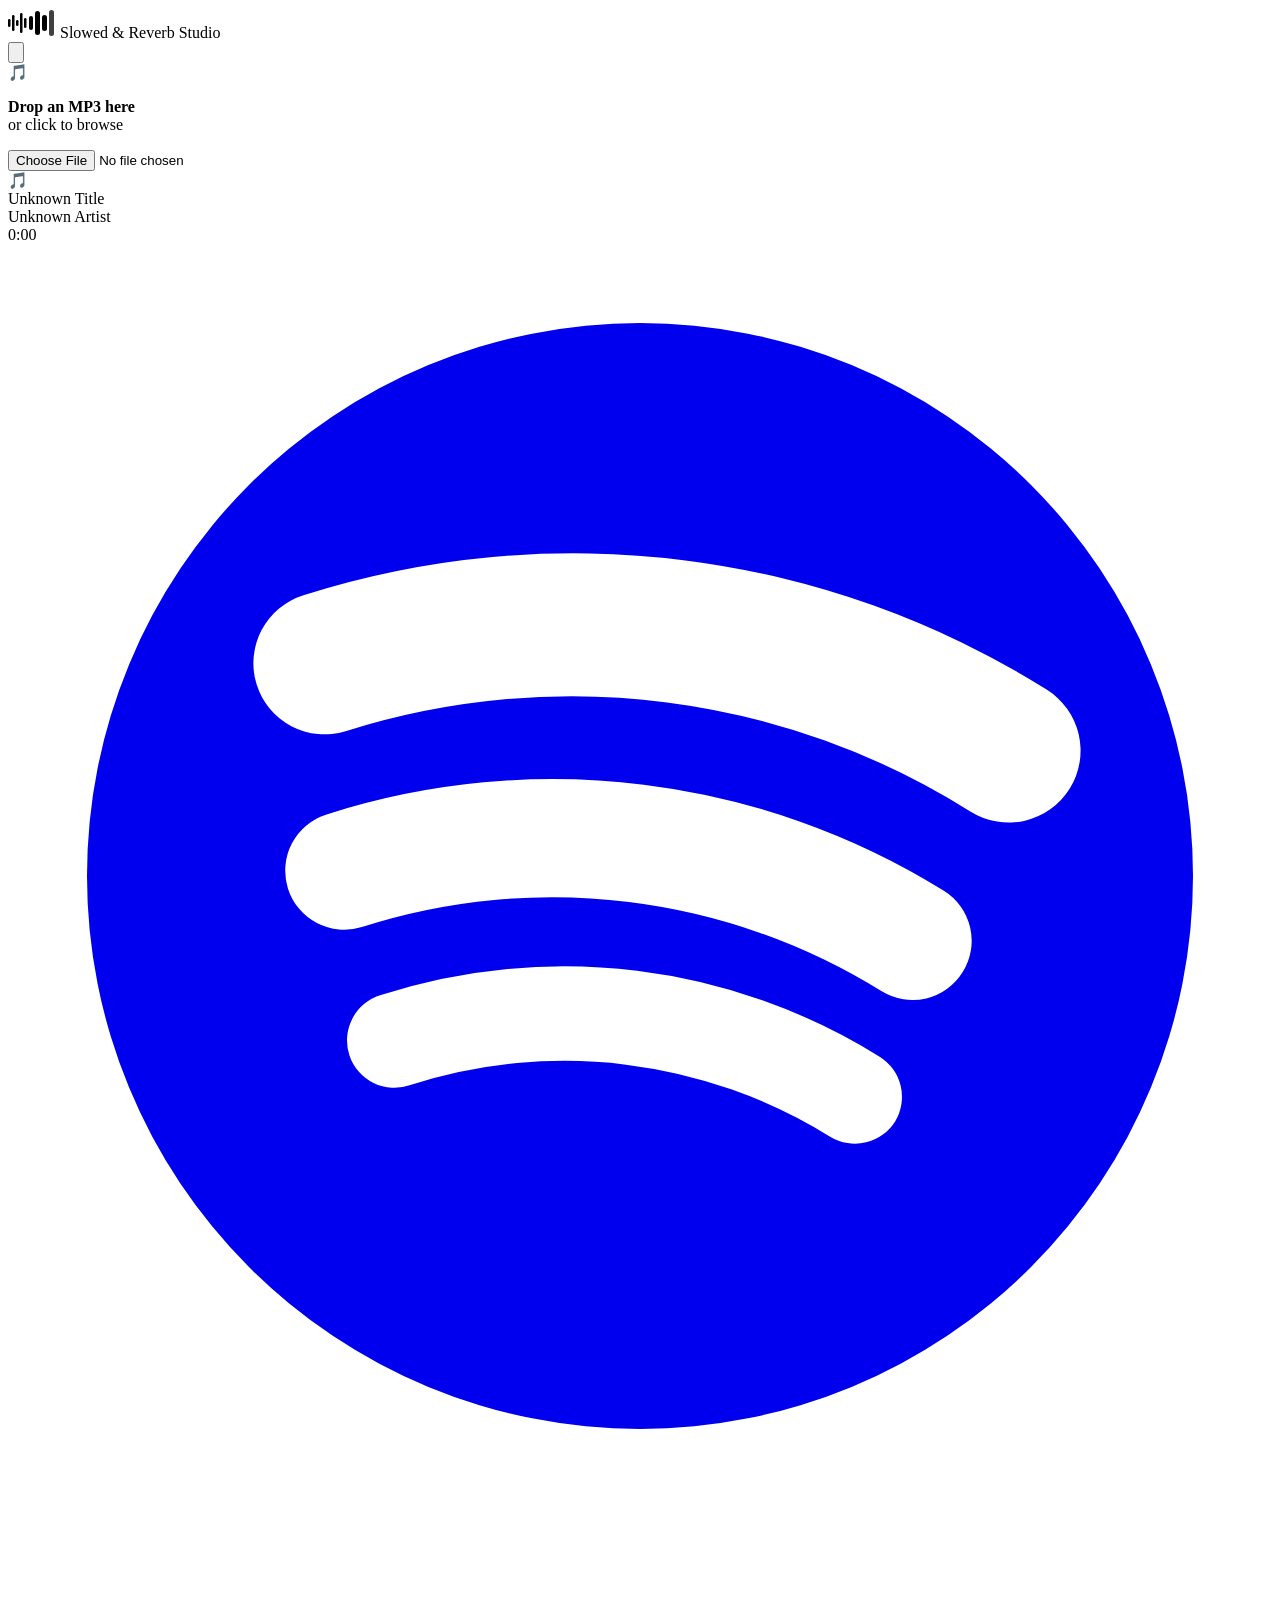
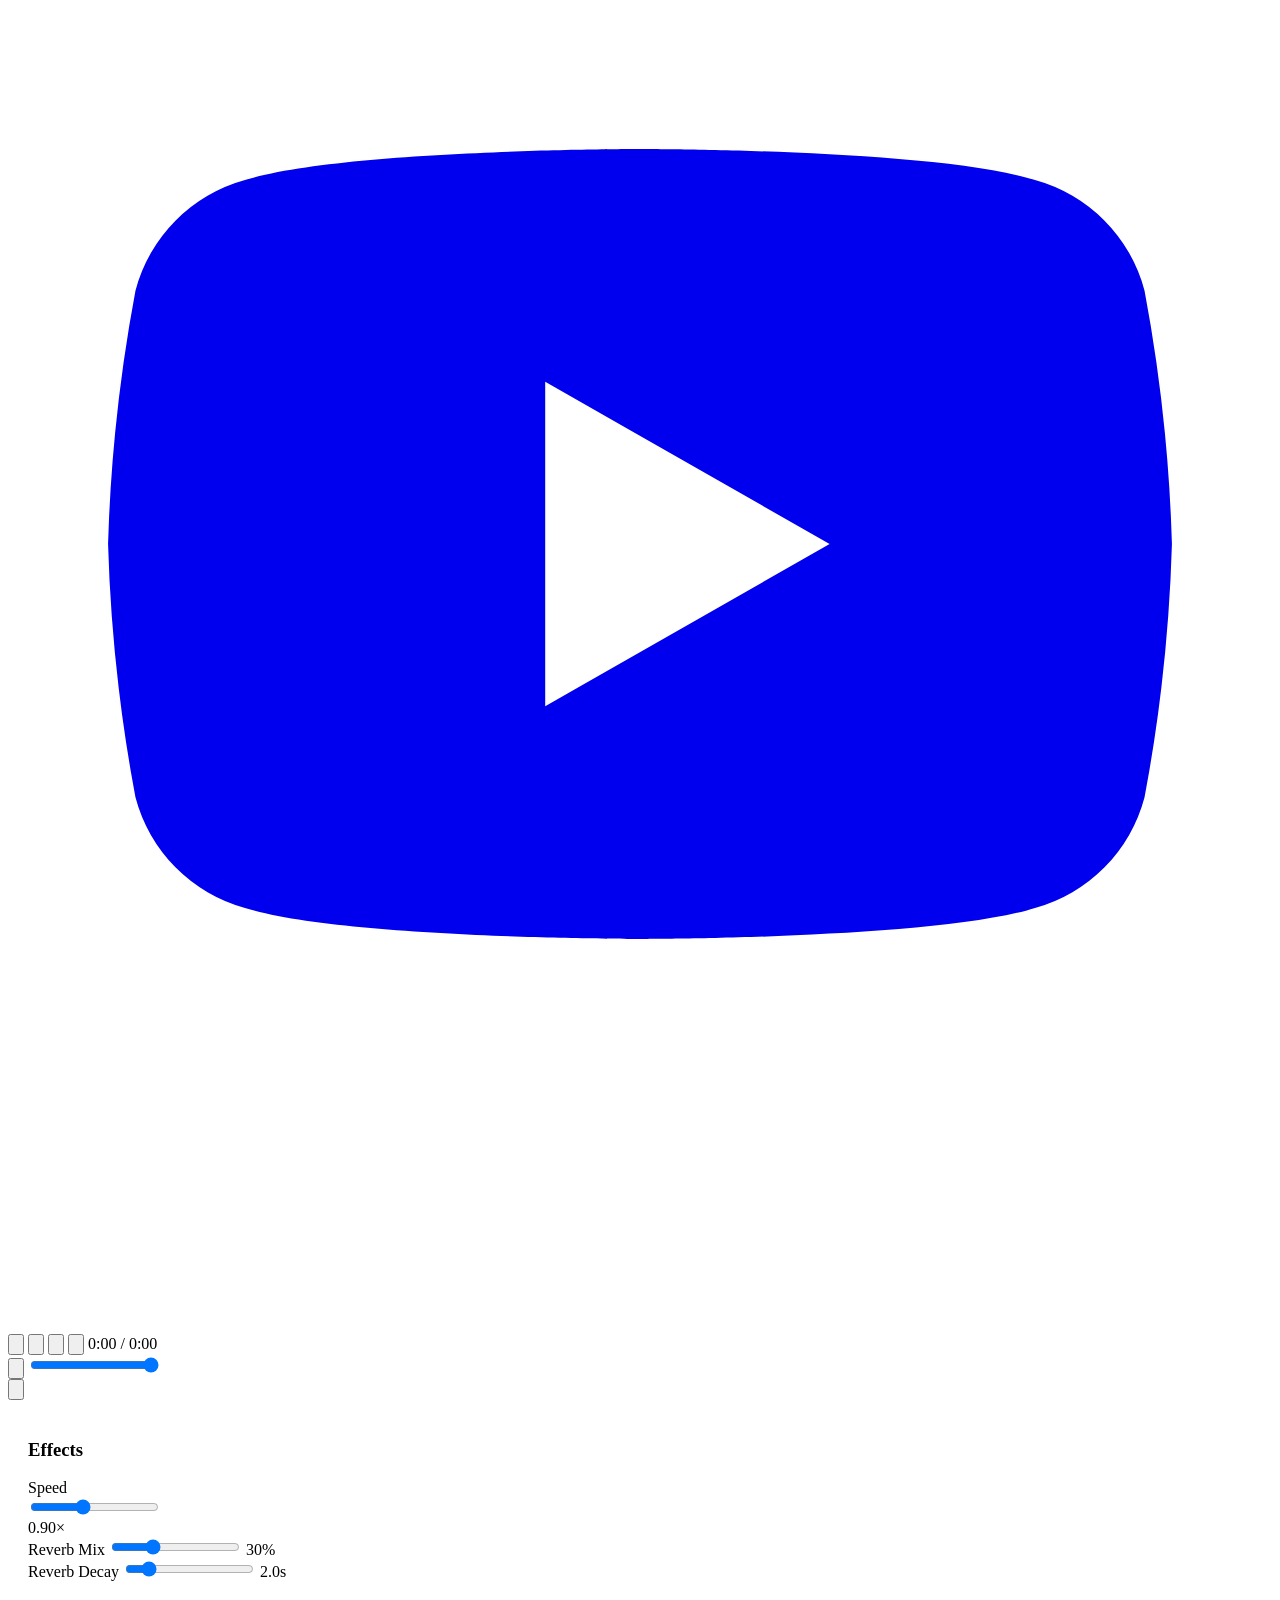
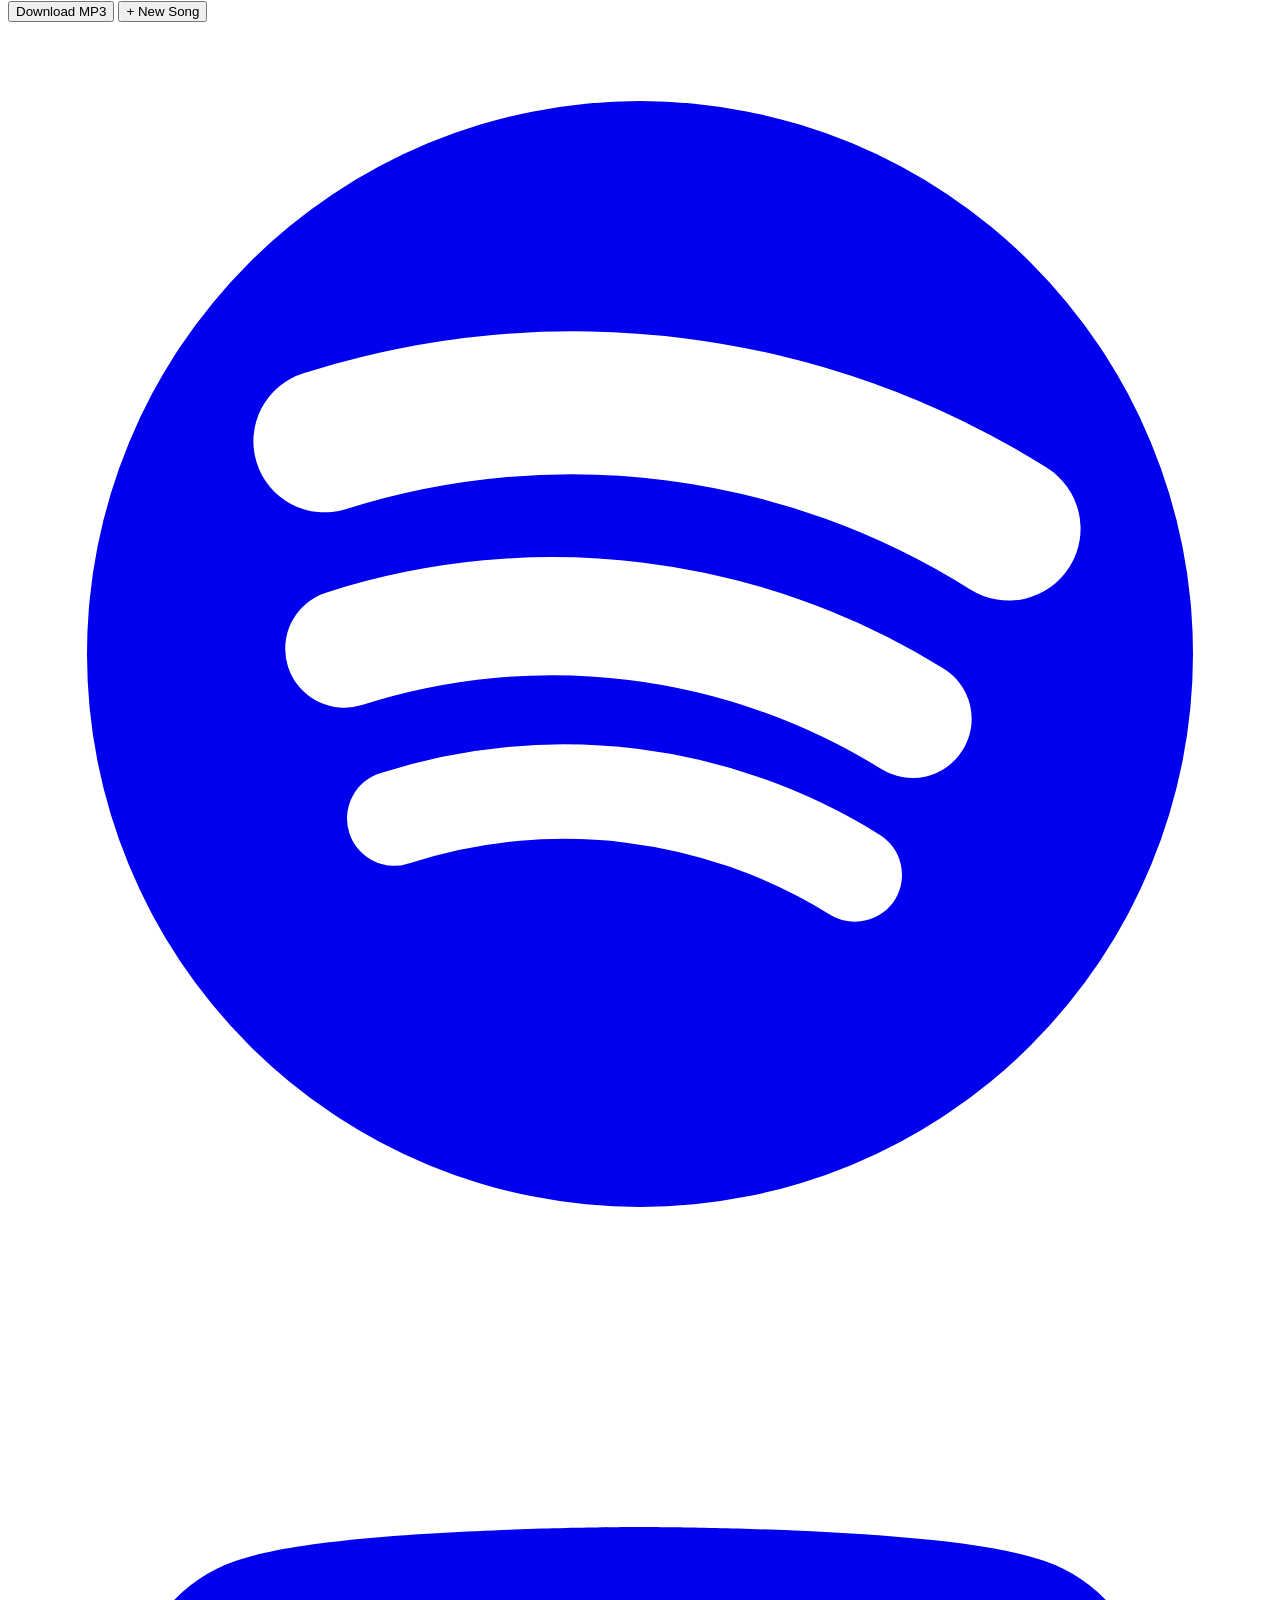
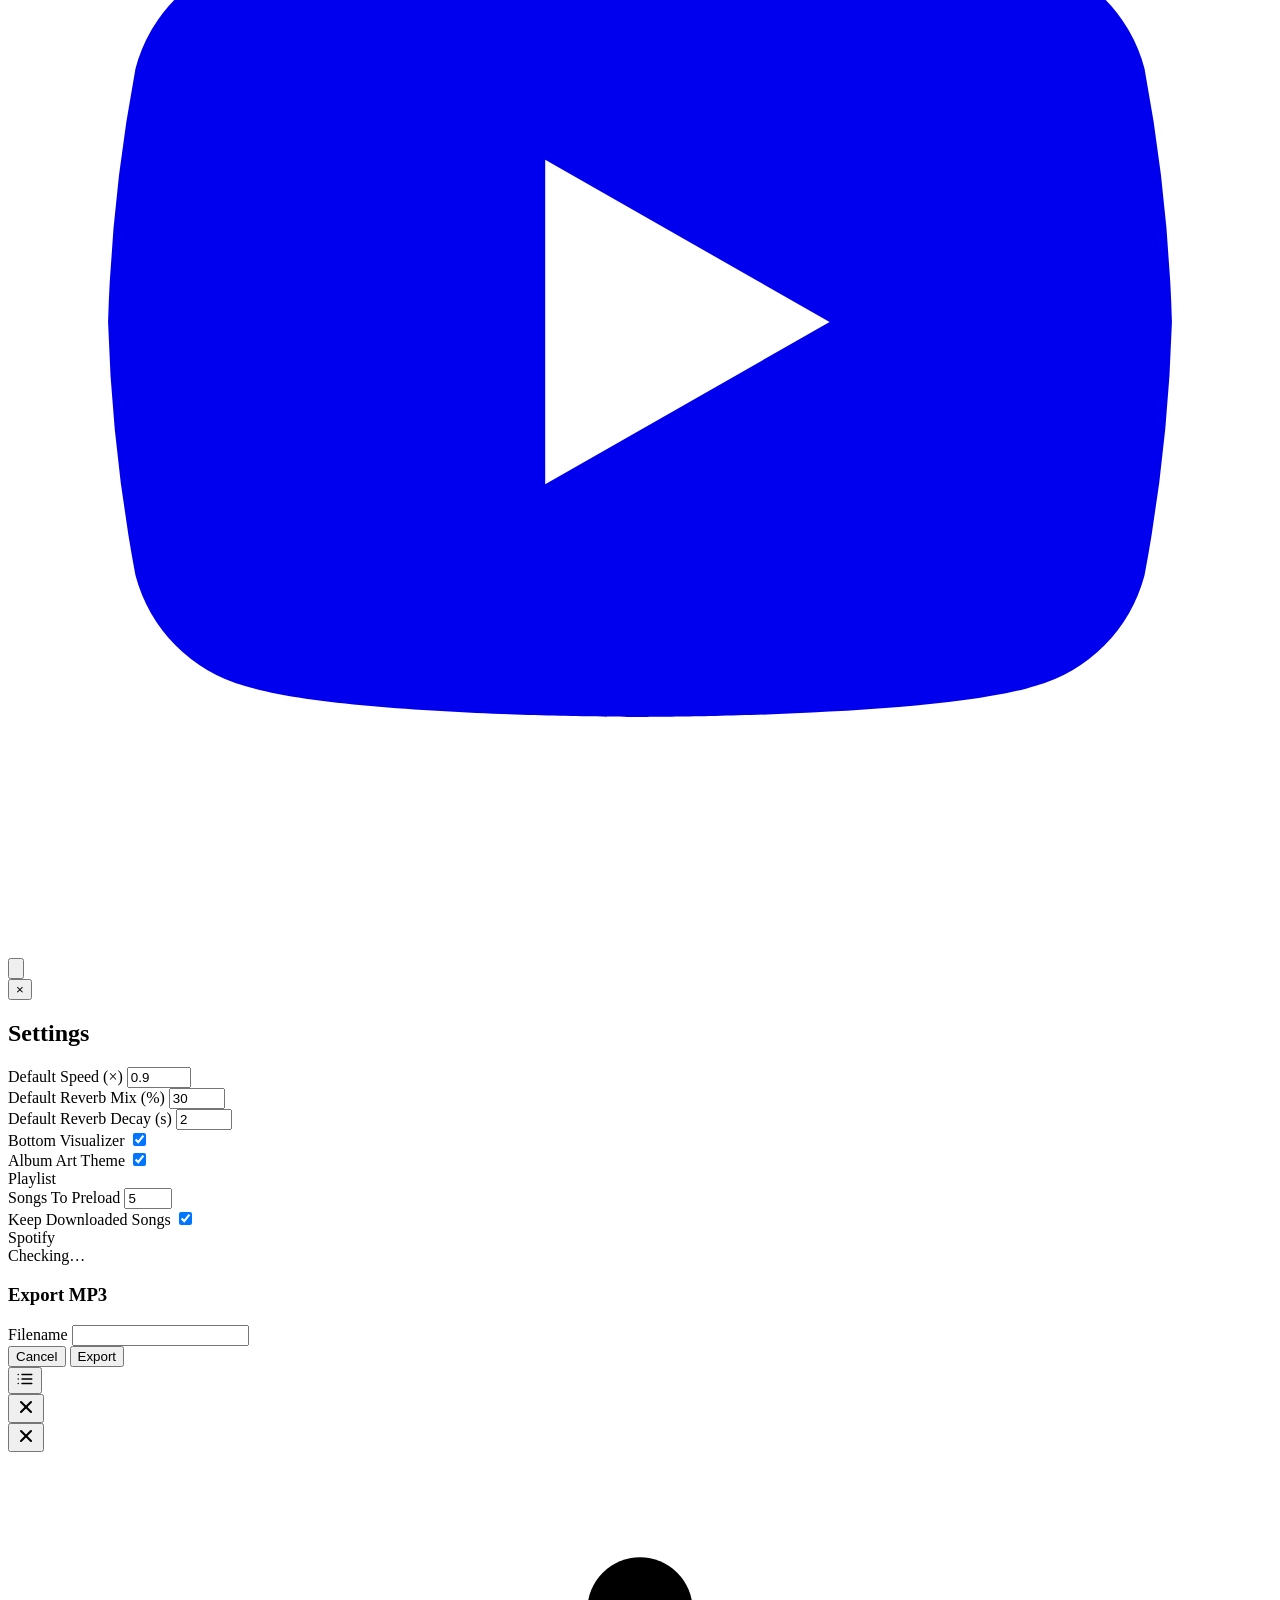
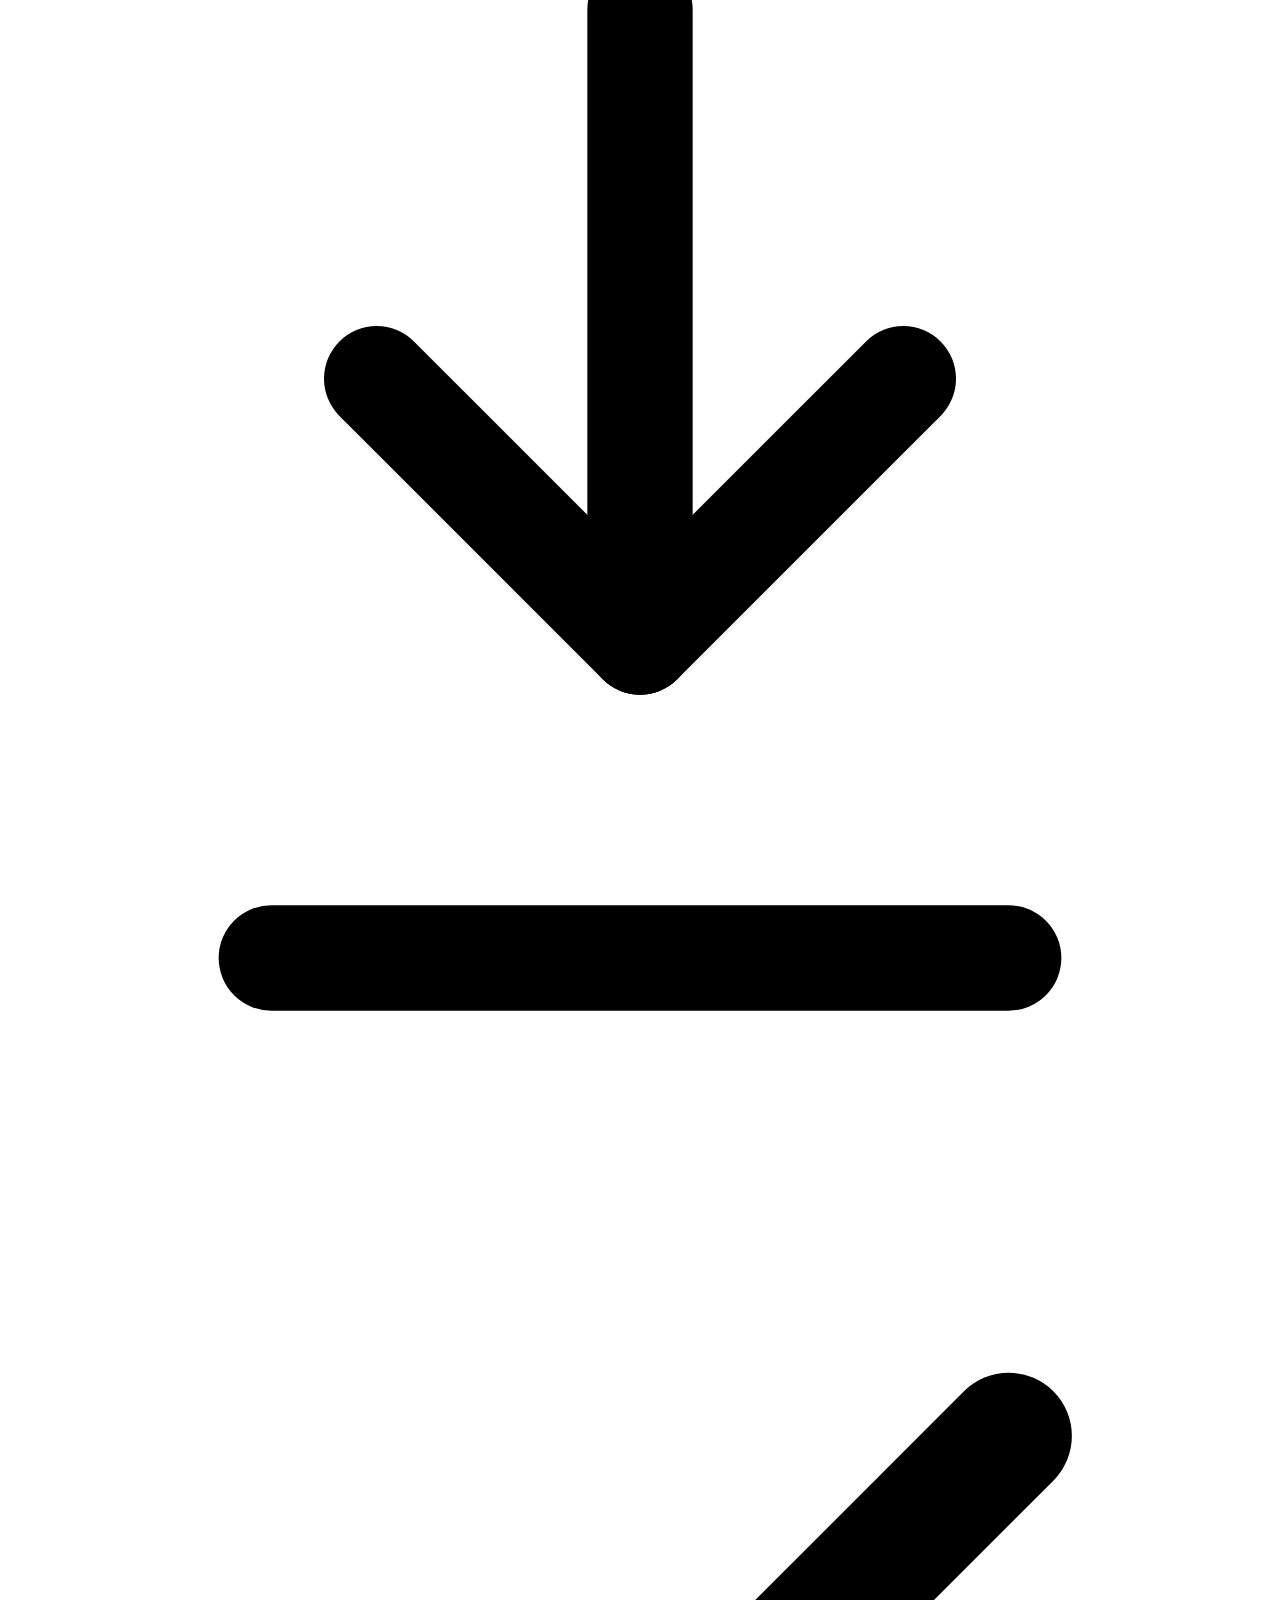
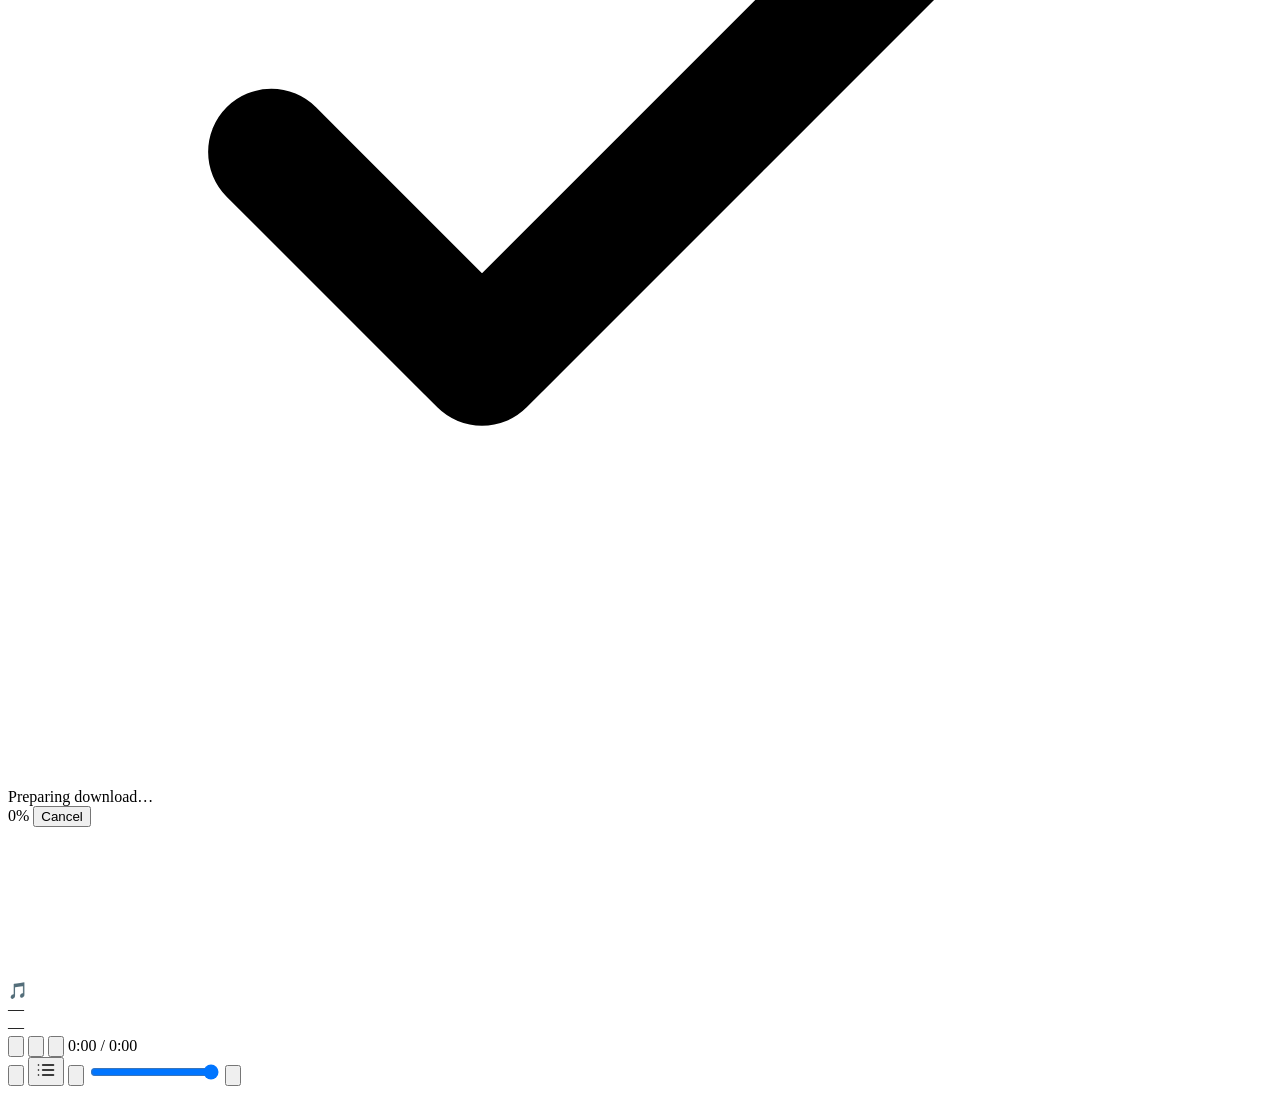
==== commit 2d22e281: "Add cancellable background MP3 export with progress toast" ====
--- a/static/index.html
+++ b/static/index.html
@@ -324,9 +324,6 @@
       <button class="modal-cancel" id="modalCancel">Cancel</button>
       <button class="modal-confirm" id="modalConfirm">Export</button>
     </div>
-    <div class="progress-wrap" id="progressWrap" style="display:none">
-      <div class="progress-bar" id="progressBar"></div>
-    </div>
   </div>
 </div>
 
@@ -373,8 +370,47 @@
 <!-- Visualizer fullscreen transition overlay -->
 <div id="vizFsTransitionOverlay"></div>
 
-<!-- Toast -->
-<div class="toast" id="toast"></div>
+<!-- Toasts -->
+<div class="toast-stack">
+  <div
+    class="export-toast"
+    id="exportToast"
+    role="status"
+    aria-live="polite"
+    aria-atomic="true"
+  >
+    <div class="export-toast-icon" id="exportToastIcon" aria-hidden="true">
+      <svg class="export-toast-download-icon" viewBox="0 0 24 24" fill="none" stroke="currentColor" stroke-width="2" stroke-linecap="round" stroke-linejoin="round">
+        <path d="M12 3v12"/><path d="m7 10 5 5 5-5"/><path d="M5 21h14"/>
+      </svg>
+      <svg class="export-toast-success-icon" viewBox="0 0 24 24" fill="none" stroke="currentColor" stroke-width="2.4" stroke-linecap="round" stroke-linejoin="round">
+        <path d="m5 12 4 4L19 6"/>
+      </svg>
+    </div>
+    <div class="export-toast-content">
+      <div class="export-toast-heading">
+        <div class="export-toast-copy">
+          <div class="export-toast-title" id="exportToastTitle">Preparing download…</div>
+          <div class="export-toast-filename" id="exportToastFilename"></div>
+        </div>
+        <span class="export-toast-percent" id="exportToastPercent">0%</span>
+        <button class="export-toast-cancel" id="exportCancelBtn" type="button">Cancel</button>
+      </div>
+      <div
+        class="export-toast-progress"
+        id="exportToastProgress"
+        role="progressbar"
+        aria-label="Download progress"
+        aria-valuemin="0"
+        aria-valuemax="100"
+        aria-valuenow="0"
+      >
+        <div class="export-toast-progress-fill" id="exportToastProgressFill"></div>
+      </div>
+    </div>
+  </div>
+  <div class="toast" id="toast" role="status" aria-live="polite"></div>
+</div>
 <canvas id="bottomVisualizer" class="bottom-visualizer" aria-hidden="true"></canvas>
 
 <!-- Visualizer Fullscreen Bar -->
